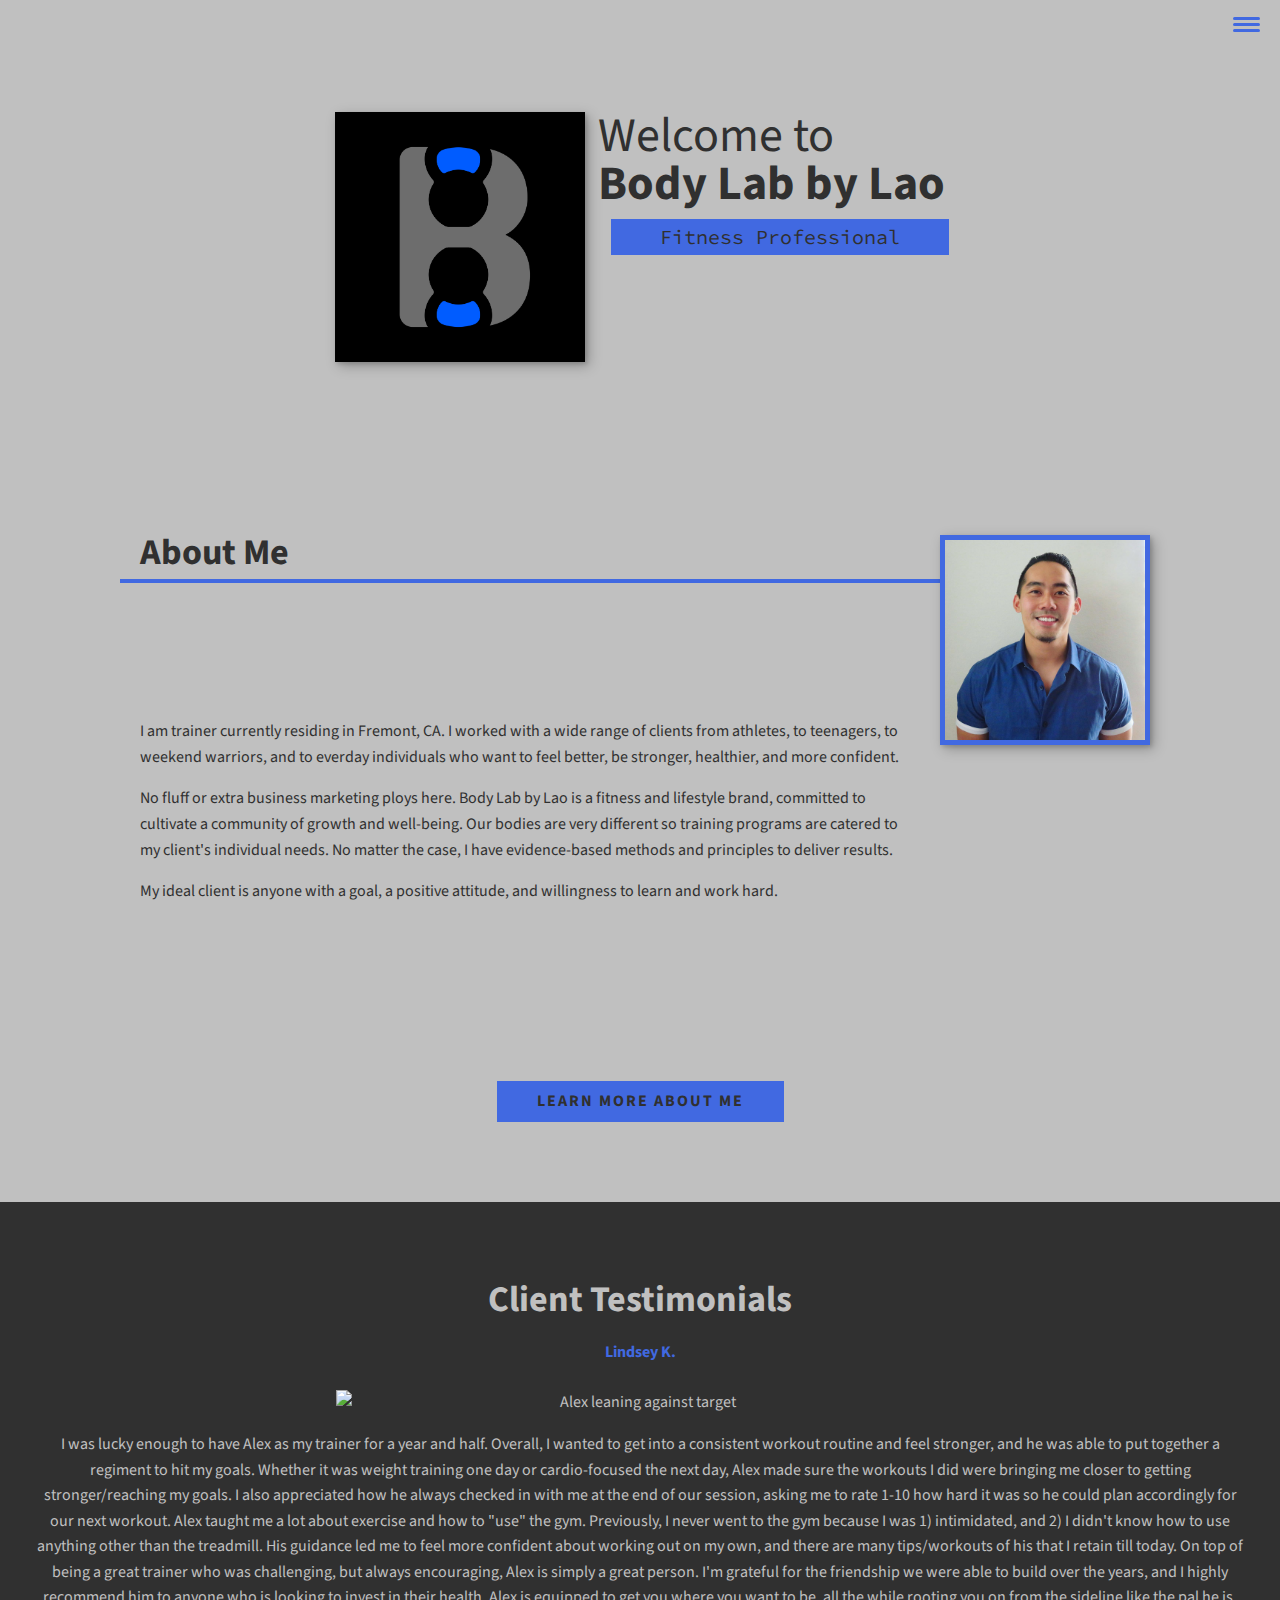
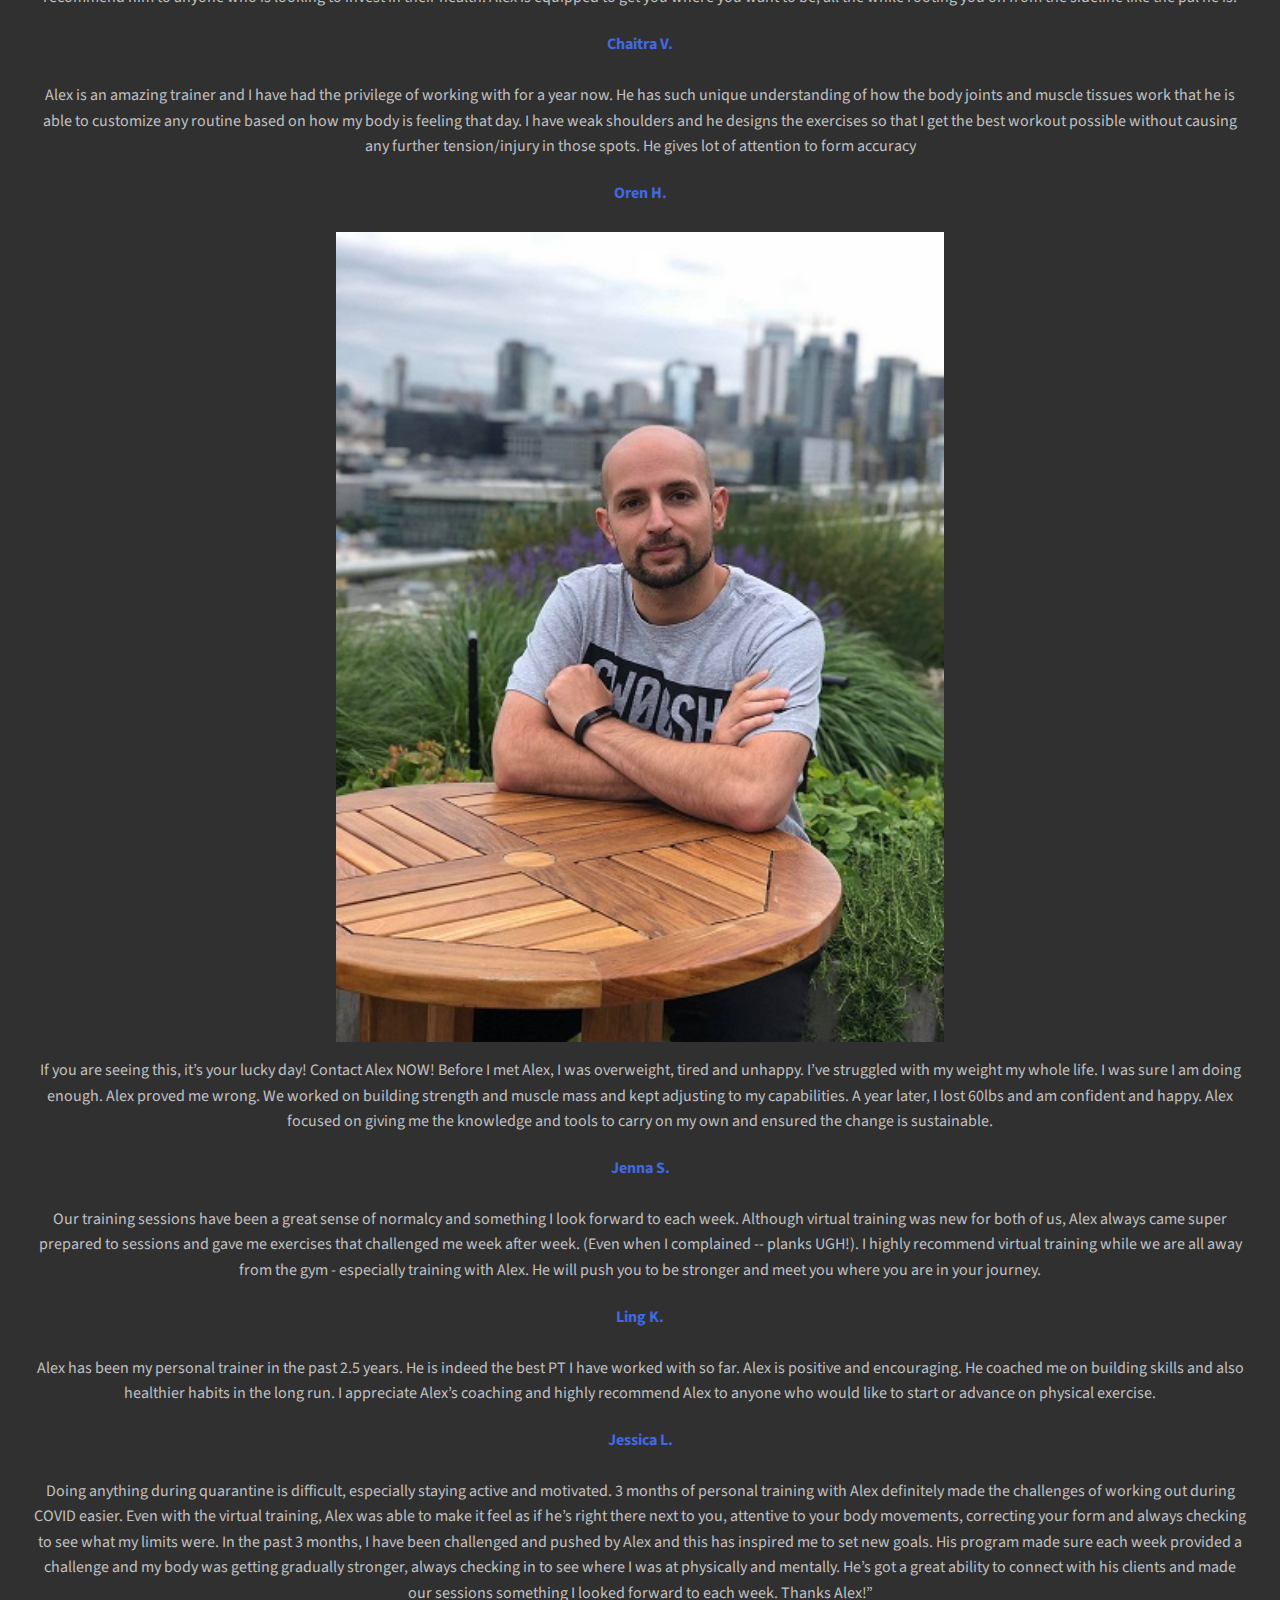
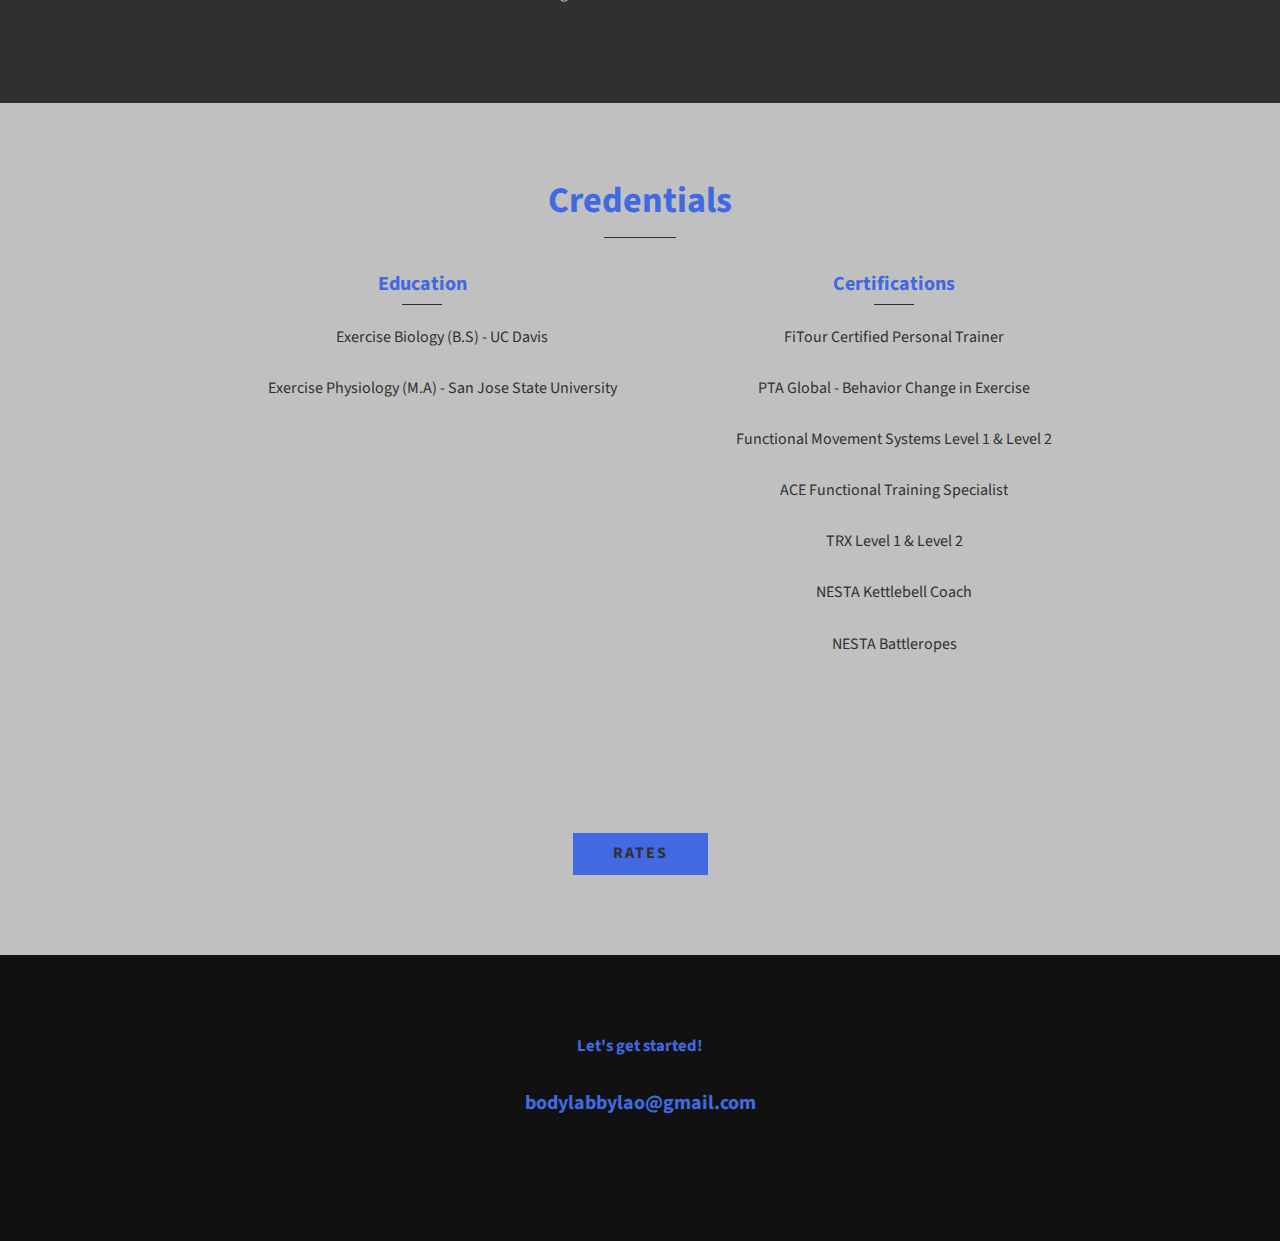
==== index.html @ d2ac5b66 "updated testimonial pictures" ====
<!DOCTYPE html>
<html lang = "en">
    <head>
        <meta charset="UTF-8">
        <meta name = "viewport" content= "width= device-width, initial-scale=1.0">
        <title>Body Lab by Lao</title>
        <link rel ="stylesheet"
        href = "https://cdnjs.cloudflare.com/ajax/libs/normalize/7.0.0/normalize.min.css">
        <link rel ="stylesheet"
        href = "https://cdnjs.cloudflare.com/ajax/libs/font-awesome/5.11.2/css/all.css"
        integrity = "sha256-46qynGAkLSFpVbEBog43gvNhfrOj+BmwXdxFgVK/Kvc=" crossorigin="anonymous"/>

        <link href ="https://fonts.googleapis.com/css?family=Source+Code+Pro:400,900|Source+Sans+Pro:300,000&display=swap" rel="stylesheet">

        <link  rel ="stylesheet" href ="css/style.css">
    </head>
    <body>
        <header>
            <div class="logo">
                <img src ="" alt="">
            </div>
            <button class ="nav-toggle" aria-label="toggle navigation">
                <span class ="hamburger"></span>
            </button>
            <nav class = "nav">
                <ul class = "nav__list">
                        <li class ="nav__item"><a href="#home" class = "nav__link">Home</a></li>
                        <li class ="nav__item"><a href="#services" class = "nav__link">About me</a></li>
                        <li class ="nav__item"><a href="#testimonials" class = "nav__link">Testimonials</a></li>
                        <li class ="nav__item"><a href="#credentials" class = "nav__link">Education and Certifications</a></li>
                        <li class ="nav__item"><a href="#pricing" class = "nav__link">Rates</a></li>
                        <li class ="nav__item"><a href="#bio" class ="nav__link">Background</a></li>

                </ul>
            </nav>
        </header>

        <section class ="intro" id="home">
            <h1 class = "section__title section__title--intro">
                 Welcome to <strong> Body Lab by Lao </strong>
            </h1>
            <p class="section__subtitle section__subtitle--intro">Fitness Professional</p>
            <img src ="img/BABA-logo-color-black-RGB.jpg" alt="Alex's headshot" class ="intro__img">
        </section>


        <section class = "about-me" id="services">
            <h2 class ="section__title section__title--about">About Me</h2>
            <p class="section__subtitle section__subtitle--about"></p>

            <div class="about-me__body">
                <p> I am trainer currently residing in Fremont, CA. I worked with a wide range of clients from athletes, to teenagers, to weekend warriors, and to everday
                    individuals who want to feel better, be stronger, healthier, and more confident.
                    </p>
                <p>
                    No fluff or extra business marketing ploys here. Body Lab by Lao is a fitness and lifestyle brand, committed to cultivate a community of growth and well-being.
                    Our bodies are very different so training programs are catered to my client's individual needs. No matter the case, I have evidence-based methods and principles to deliver results.
                </p>

                <p> My ideal client is anyone with a goal, a positive attitude, and willingness to learn and work hard.
                </p>

            </div>

            <img src ="img/headshot.jpg" alt="Alex leaning against target" class = "about-me__img">
        </section>

        <section class ="my-services" id="bio">
            <a target=”_blank” href= "bio.html" class ="btn">Learn more about me</a>
                    </section>


        <section class = "my-work" id="testimonials">
            <h2 class ="section__title section__title--work">Client Testimonials</h2>


            <h4 class ="section__title section__title--services">Lindsey K.</h4>
            <img src ="img/LK and AL (1).jpg" alt="Alex leaning against target" class = "center">
            <p>I was lucky enough to have Alex as my trainer for a year and half. Overall, I wanted to get into a consistent workout routine and feel stronger, and he was able to put together a regiment to hit my goals.
                Whether it was weight training one day or cardio-focused the next day, Alex made sure the workouts I did were bringing me closer to getting stronger/reaching my goals. I also appreciated how he always checked in with me at the end of our session, asking me to rate 1-10 how hard it was so he could plan accordingly for our next workout.
                Alex taught me a lot about exercise and how to "use" the gym. Previously, I never went to the gym because I was 1) intimidated, and 2) I didn't know how to use anything other than the treadmill. His guidance led me to feel more confident about working out on my own, and there are many tips/workouts of his that I retain till today.
                On top of being a great trainer who was challenging, but always encouraging, Alex is simply a great person. I'm grateful for the friendship we were able to build over the years, and I highly recommend him to anyone who is looking to invest in their health. Alex is equipped to get you where you want to be, all the while rooting you on from the sideline like the pal he is. </p>

            <h4 class ="section__title section__title--services">Chaitra V.</h4>

            <p>Alex is an amazing trainer and I have had the privilege of working with for a year now. He has such unique understanding of how the body joints and muscle tissues work that he is able to customize any routine based on how my body is feeling that day.
             I have weak shoulders and he designs the exercises so that I get the best workout possible without causing any further tension/injury in those spots.
             He gives lot of attention to form accuracy </p>

            <h4 class ="section__title section__title--services">Oren H.</h4>

            <div class="row">
                <div class="column">
                    <img src="img/oren_1.jpg" alt="Snow" class = "center">
                </div>

            <p>If you are seeing this, it’s your lucky day! Contact Alex NOW!
                Before I met Alex, I was overweight, tired and unhappy. I’ve struggled with my weight my whole life.
                I was sure I am doing enough. Alex proved me wrong. We worked on building strength and muscle mass and kept adjusting to my capabilities.
                A year later, I lost 60lbs and am confident and happy. Alex focused on giving me the knowledge and tools to carry on my own and ensured the change is sustainable.</p>

            <h4 class ="section__title section__title--services">Jenna S.</h4>

            <p>Our training sessions have been a great sense of normalcy and something I look forward to each week. Although virtual training was new for both of us, Alex always came super prepared to sessions and gave me exercises that challenged me week after week.  (Even when I complained -- planks UGH!).
            I highly recommend virtual training while we are all away from the gym - especially training with Alex. He will push you to be stronger and meet you where you are in your journey.</p>


            <h4 class ="section__title section__title--services">Ling K.</h4>
            <p>Alex has been my personal trainer in the past 2.5 years. He is indeed the best PT I have worked with so far. Alex is positive and encouraging. He coached me on building skills and also healthier habits in the long run.
                I appreciate Alex’s coaching and highly recommend Alex to anyone who would like to start or advance on physical exercise.</p>


            <h4 class ="section__title section__title--services">Jessica L.</h4>
            <p>Doing anything during quarantine is difficult, especially staying active and motivated.
                3 months of personal training with Alex definitely made the challenges of working out during COVID easier.
                Even with the virtual training, Alex was able to make it feel as if he’s right there next to you, attentive to your body movements, correcting your form and always checking to see what my limits were.  In the past 3 months, I have been challenged and pushed by Alex and this has inspired me to set new goals.
                His program made sure each week provided a challenge and my body was getting gradually stronger, always checking in to see where I was at physically and mentally.
                He’s got a great ability to connect with his clients and made our sessions something I looked forward to each week.  Thanks Alex!”</p>

            </div>
        </section>

        <section class ="my-services" id="credentials">
            <h2 class ="section__title section__title--services">Credentials</h2>
            <div class ="services">
                <div class ="service">
                    <h3 class ="section__title section__title--services">Education</h3>

                    <ul>
                        <p>Exercise Biology (B.S) - UC Davis
                        <br></br>
                        Exercise Physiology (M.A) - San Jose State University
                    </p>
                    </ul>
                </div>

                <div class ="service">
                    <h3 class ="section__title section__title--services">Certifications</h3>
                    <p>FiTour Certified Personal Trainer
                        <br></br>
                       PTA Global - Behavior Change in Exercise
                       <br></br>
                       Functional Movement Systems Level 1 & Level 2
                       <br></br>
                       ACE Functional Training Specialist
                       <br></br>
                       TRX Level 1 & Level 2
                       <br></br>
                       NESTA Kettlebell Coach
                       <br></br>
                       NESTA Battleropes
                    </p>
                </div>


            </div>

        </section>

            <section class ="my-services" id="pricing">
                <a target=”_blank” href="pricing.html" class ="btn">Rates</a>
                        </section>



        <footer class ="footer">
            <h5>Let's get started!</h5>
            <a href ="mailto:bodylabbylao" class ="footer__link">bodylabbylao@gmail.com</a>
            <ul class="social-list">
                <li class = "social-list__item"><a class="social-list__link" href ="https://www.linkedin.com/in/alex-lao-17882182/">
                    <i class="fab fa-linkedin"></i>
                </a>
            </li>

                <li class = "social-list__item"><a class="social-list__link" href = "https://www.instagram.com/bodylab_by_lao/">
                    <i class="fab fa-instagram"></i>
                </a>
            </li>
        </ul>

    </footer>

    <script src = "js/index.js"></script>

    </body>
</html>
---- css/style.css ----
★,
★::before,
★::after {
    box-sizing: border-box;
}

:root {
    --ff-primary: 'Source Sans Pro', sans-serif;
    --ff-secondary: 'Source Code Pro', monospace;

    --fw-reg: 400;
    --fw-bold: 700;

    --clr-light: #C0C0C0;
    --clr-dark: #303030;
    --clr-accent: #4169e1;

    --fs-h1: 3rem;
    --fs-h2:2.25rem;
    --fs-h3:1.25rem;
    --fs-body: 1rem;

    --bs: 0.25em 0.25em 0.75em rgba(0,0,0,0.25),
            0.125em 0.125em 0.25em rgba(0,0,0,0.15);
}

.center {
  display: block;
  margin-left: auto;
  margin-right: auto;
  width: 50%;
}

table, th, td {
  border: 1px solid black;
}
table.center {
  margin-left: auto;
  margin-right: auto;
}
@media (min-width: 800px) {
    : root {
        --fs-h1: 4.5rem;
        --fs-h2: 3.75rem;
        --fs-h3: 1.5rem;
        --fs-body: 1.125rem;
    }
}


html {
    scroll-behavior: smooth;
}


body {
    background: var(--clr-light);
    color: var(--clr-dark);
    margin: 0;
    font-family: var(--ff-primary);
    font-size: var(--fs-body);
    line-height: 1.6;
}

section {
    padding: 5em 2em;
}

strong {font-weight: var(--fw-bold)}

:focus{
    outline: 3px solid var(--clr-accent);
    outline-offset: 3px;
}
.btn{
    display: inline-block;
    padding: .5em 2.5em;
    background: var(--clr-accent);
    color: var(--clr-dark);
    text-decoration: none;
    cursor: pointer;
    font-size; .8rem;
    text-transform: uppercase;
    letter-spacing: 2px;
    font-weight: var(--fw-bold);
    transition: transform 200ms ease-in-out;

}


.btn:hover {
    transform: scale(1.1);
}
img {
    display: block;
    max-width: 100%;
}


h1,
h2,
h3 {
    line-height:  1;
    margin: 0;

}

h1 { font-size: var(--fs-h1)}
h2 { font-size: var(--fs-h2)}
h3 { font-size: var(--fs-h3)}


.section__title {
    margin-bottom:  .23em;

}

.section__title--intro {

    font-weight: var(--fw-reg);
    text-align: left;
    margin-left: -0.05em;

}


.section__title--intro strong {
    display: block;

}

.section__subtitle {
    margin: 0;
    font-size: var(--fs-h3);

}

.section__subtitle--intro,
.section__subtitle--about {

    background: var(--clr-accent);
    padding: .1em 2em;
    font-family: var(--ff-secondary);
    margin-bottom: 6em;
    margin-right: -1em;
}

header {
    display: flex;
    justify-content: space-between;
    padding: 1em;
}

.logo {
    max-width: 100px;

}


.nav {
    position: fixed;
    background: var(--clr-dark);
    color: var(--clr-light);
    top: 0;
    bottom: 0;
    left: 0;
    right: 0;
    z-index: 100;

    transform: translate(100%);
    transition: transform 250ms cubic-bezier(.5,0,.5,1);
}

.nav__list {
    list-style: none;
    display: flex;
    height: 100%;
    flex-direction: column;
    justify-content: space-evenly;
    align-items: center;
    margin: 0;
    padding: 0;


}

.nav__link {
    color:inherit;
    font-weight: var(--f-bold);
    font-size: var(--fs-h2);
    text-decoration: none;
}

.nav__link:hover {
    color: var(--clr-accent);
}

.nav-toggle {
    padding: .5em;
    background: transparent;
    border: 0;
    cursor: pointer;
    position: absolute;
    right: 1em;
    z-index: 1000;
}

.nav-open .nav {
    transform: translateX(0);

}

.nav-open .nav-toggle{
    position: fixed;
}

.nav-open .hamburger {
    transform: rotate(.625turn)
}

.nav-open .hamburger::before {
    transform: rotate(90deg) translateX(-6px)
}
.nav-open .hamburger::after {
    opacity: 0;
}

.hamburger {
    display: block;
    position: relative;
}

.hamburger,
.hamburger::before,
.hamburger::after {
    background: var(--clr-accent);
    width: 2em;
    height: 3px;
    border-radius: 1em;
    transition: transform 250ms ease-in-out;
}


.hamburger::before,
.hamburger::after {
    content:"";
    position: absolute;
    left: 0;
    right: 0;
}

.hamburger::before {top: 6px; }
.hamburger::after {bottom: 6px;}


.intro {
    position: relative;
}

.intro__img {
    box-shadow: var(--bs);
}

.section__subtitle--intro{
    display: inline-block;
}

@media (min-width: 600px) {
    .intro {
        display: grid;
        width: min-content;
        margin: 0 auto;
        grid-column-gap: 1em;
        grid-template-areas:
            "img title"
            "img subtitle";
        grid-template-columns: min-content max-content;
    }

    .intro__img {
        grid-area: img;
        min-width: 250px;
        position: relative;
        z-index: 2;

    }
    .section__subtitle--intro {
        align-self: start;
        grid-column:  -0.5;
        grid-row: 2;
        text-align: center;
        position: relative;
        left: 0.5em;
        width: calc(75%);


    }
}

.my-services {
    background-color: var(--clr-light);
    background-image:url(../img/services.jpg);
    background-size: cover;
    background-blend-mode: overlay;
    color: var(--clr-dark);
    text-align: center;
}

.section__title--services {
    color: var(--clr-accent);
    position: relative;
    margin-bottom: 1em;
}

.section__title--services::after {
    content:'';
    display: block;
    width: 2em;
    height: 1px;
    margin: .5em auto 1em;
    background: var(--clr-dark);
    opacity: 1;
}

.section__subtitle--work{
    color: var(--clr-accent);
    font-weight: var(--fw-bold);
    margin-bottom: 2em;

}

.services{
    margin-top: 1em;
}

.service {
    max-width: 500px;
    margin: 0 auto;
}

@media (min-width: 800px){
    .services{
        display: flex;
        max-width: 1000px;
        margin:0 auto;
    }
    .service + .service {
        margin-left: 2em;

    }
}

.about-me{
    max-width: 1000px;
    margin: 0 auto;
}

.about-me__img{
    box-shadow: var(--bs);
    border: 5px solid #4169e1;
}

@media (min-width: 600px){
    .about-me {
        display: grid;
        grid-template-columns: 1fr 200px;
        grid-template-areas:
            "title img"
            "subtitle img"
            "text img";
        grid-column-gap: 2em;
    }

    .section__title--about{
        grid-area: title;
    }

    .section__subtitle--about{
        grid-column: 1 / -1;
        grid-row: 2;
        position: relative;
        left: -1em;
        width: : calc(100% + 2em);
        padding-left: 2em;
        padding-right: calc(200px + 4em);
    }
    .about-me__img{
        grid-area: img;
        position: relative;
        z-index: 2;
    }
}


.my-work{
    background-color: var(--clr-dark);
    color: var(--clr-light);
    text-align: center;
}




.portfolio {
    display: grid;
    grid-template-columns: repeat(auto-fit, minmax(300px, 1fr));

}

.portfolio__item {
    background: var(--clr-accent);
    overflow: hidden;

}

.portfolio__img {
    transition:
        transform 750ms cubic-bezier(.5, 0, .5,1),
        opacity 250ms linear;

}

.portfolio__item:focus {
    position: relative;
    z-index: 2;
}

.portfolio__img:hover,
.portfolio__item:focus .portfolio__img {
    transform: scale(1.2);
    opacity: 0.5;
}


.footer {
    background: #111;
    color: var(--clr-accent);
    text-align: center;
    padding: 2.5em 0;
    font-size: var(--fs-h3);

}

.footer a {
    color: inherit;
    text-decoration: none;
    }

.footer__link {
    font-weight: var(--fw-bold);
}
.footer__link:hover,
.social-list__link:hover {
    opacity:.7;
}


.footer__link:hover{
    text-decoration:  underline;
}

.social-list {
    list-style: none;
    display: flex;
    justify-content: center;
    margin: 2em 0 0;
    padding: 0;
}

.social-list__item {
    margin: 0 .5em;

}

.social-list__link{
    padding: 0.5em;
}
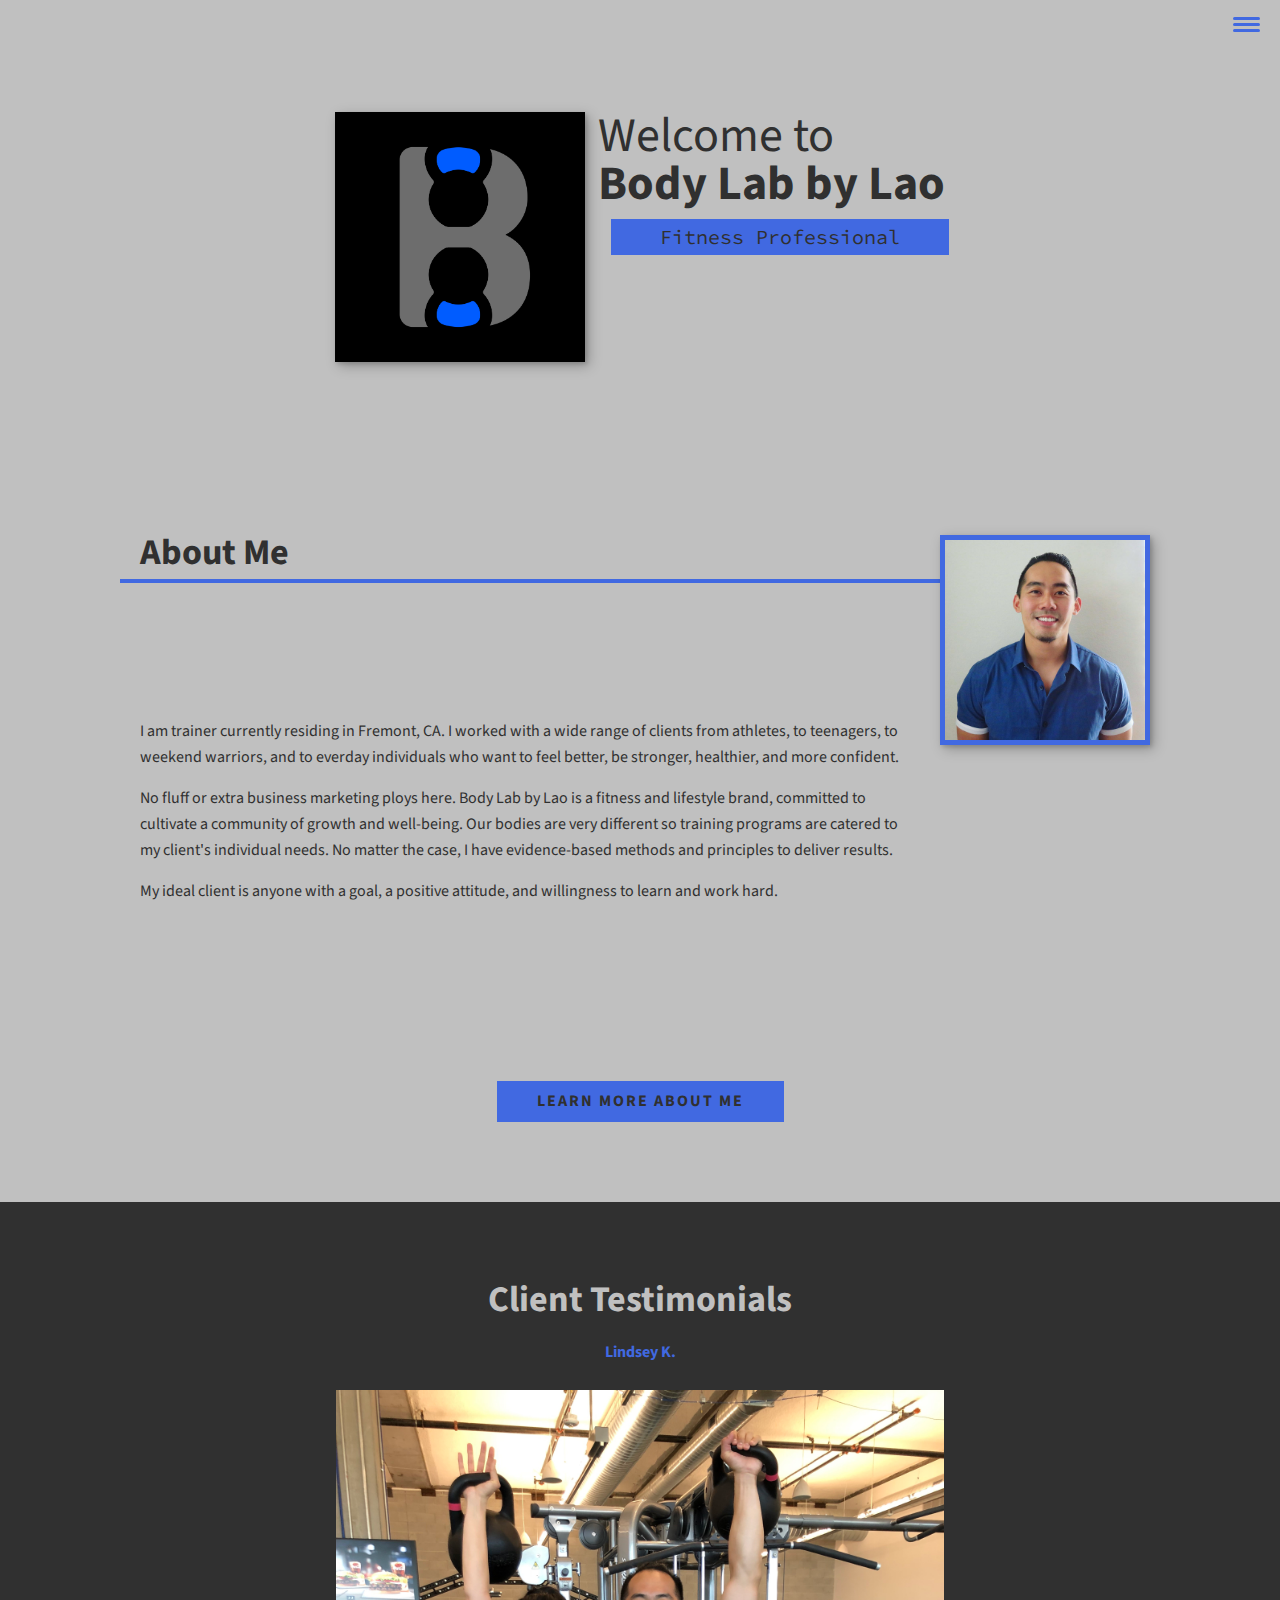
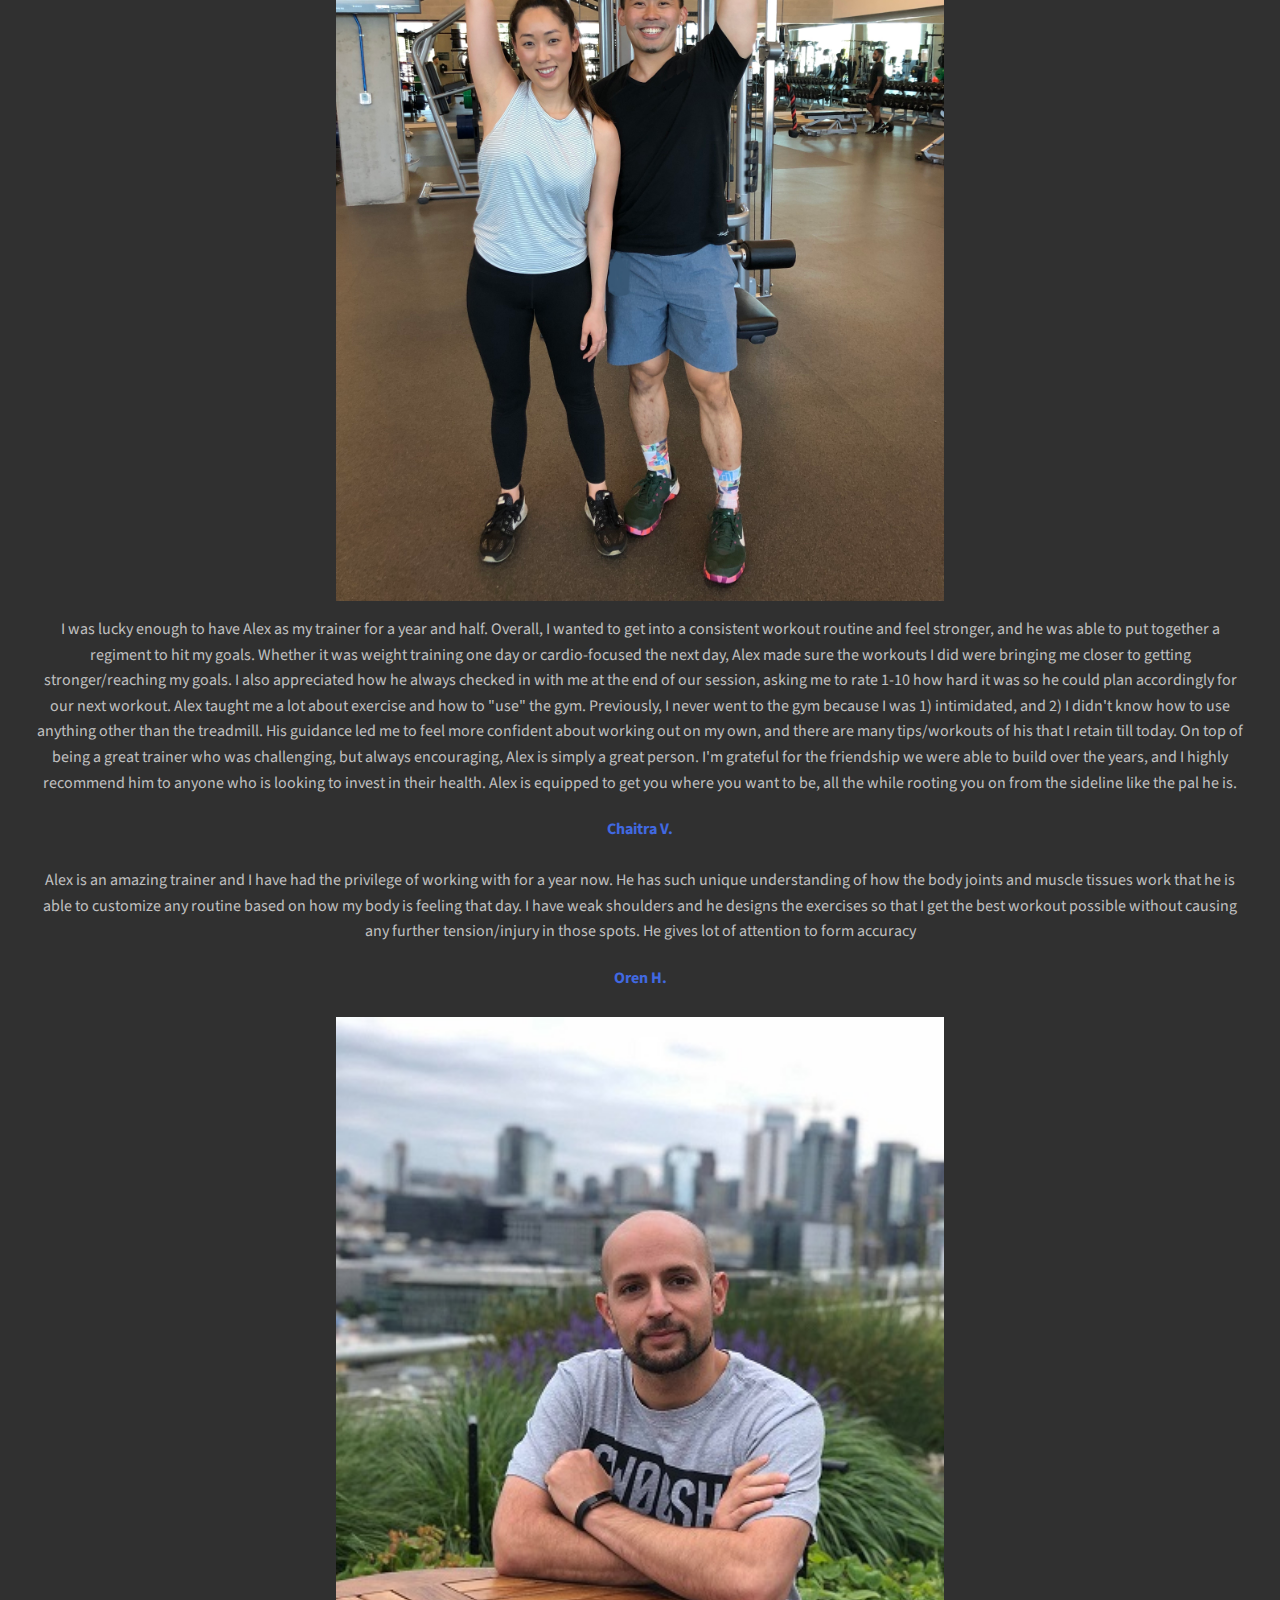
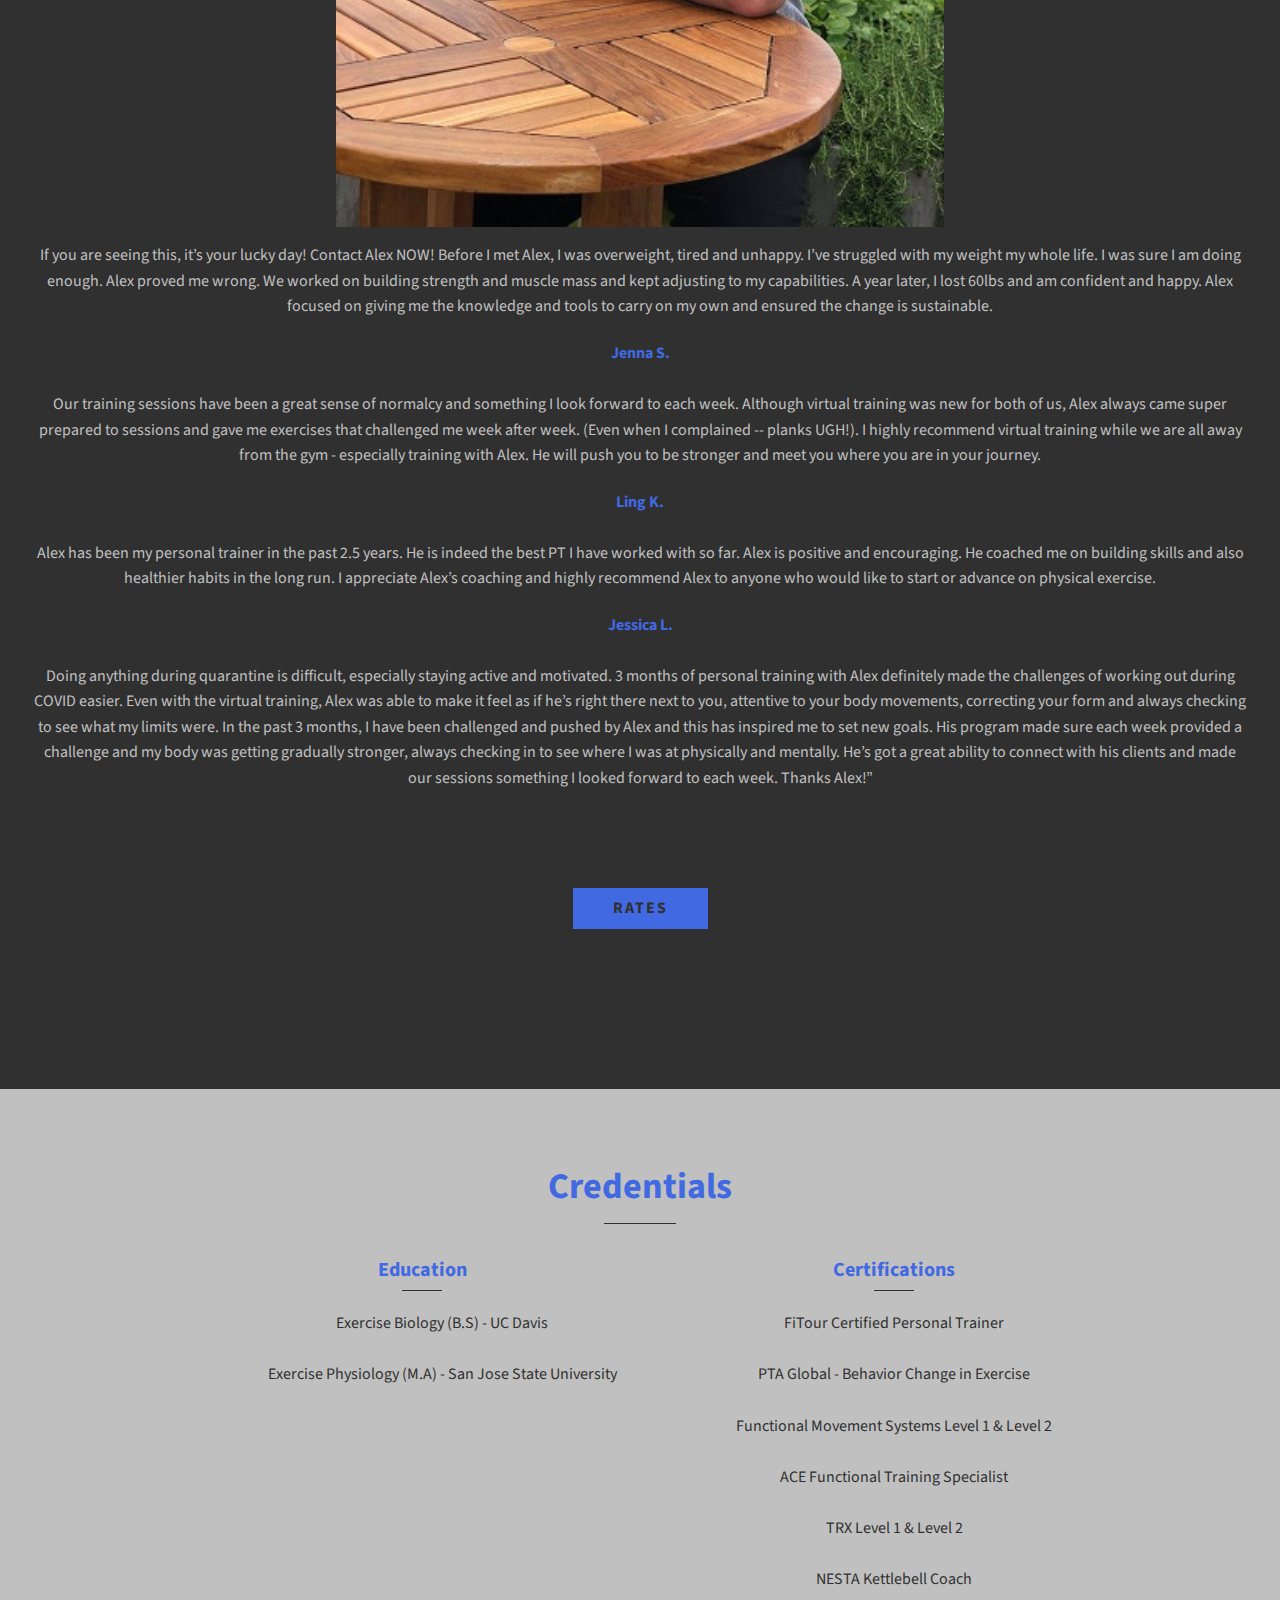
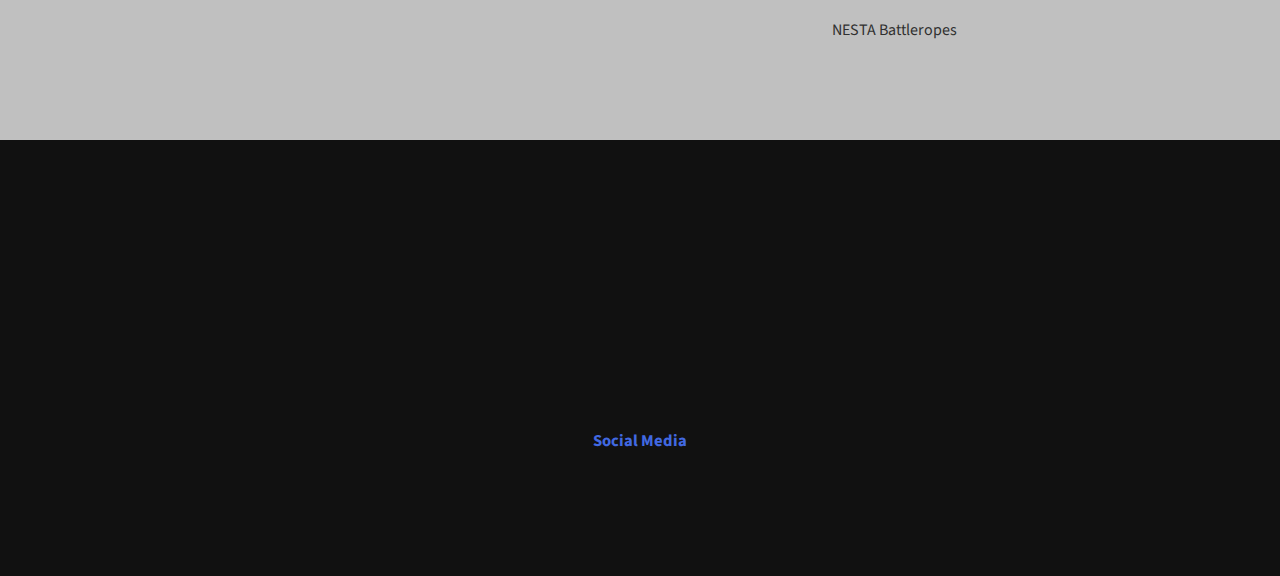
==== commit 34b75e5b: "Added services page and contact form" ====
--- a/index.html
+++ b/index.html
@@ -118,7 +118,12 @@
                 He’s got a great ability to connect with his clients and made our sessions something I looked forward to each week.  Thanks Alex!”</p>
 
             </div>
+
+            <section class ="my-work" id="pricing">
+                <a target=”_blank” href= "pricing.html" class ="btn">Rates</a>
+                        </section>
         </section>
+
 
         <section class ="my-services" id="credentials">
             <h2 class ="section__title section__title--services">Credentials</h2>
@@ -157,15 +162,13 @@
 
         </section>
 
-            <section class ="my-services" id="pricing">
-                <a target=”_blank” href="pricing.html" class ="btn">Rates</a>
-                        </section>
+
+        <footer class ="footer">
 
 
+            <iframe src="https://www.vcita.com/widgets/sidebar/qru1228jhm5umwwp?frontage_iframe=true&ver=2" width="100%" height="200"  scrolling="no"  frameborder="0" style="max-width:525px; "></iframe>
 
-        <footer class ="footer">
-            <h5>Let's get started!</h5>
-            <a href ="mailto:bodylabbylao" class ="footer__link">bodylabbylao@gmail.com</a>
+                <h5>Social Media</h5>
             <ul class="social-list">
                 <li class = "social-list__item"><a class="social-list__link" href ="https://www.linkedin.com/in/alex-lao-17882182/">
                     <i class="fab fa-linkedin"></i>
--- a/css/style.css
+++ b/css/style.css
@@ -403,13 +403,15 @@
 
 .portfolio {
     display: grid;
-    grid-template-columns: repeat(auto-fit, minmax(300px, 1fr));
+    grid-template-columns: repeat(auto-fit, minmax(200px, 1fr));
+
 
 }
 
 .portfolio__item {
-    background: var(--clr-accent);
+    background: var(--clr-light);
     overflow: hidden;
+
 
 }
 
@@ -431,6 +433,13 @@
     opacity: 0.5;
 }
 
+/* 
+.wrapper {
+  display: grid;
+  grid-template-columns: repeat(3, 1fr);
+  grid-gap: 10px;
+  grid-auto-rows: 200px;
+} */
 
 .footer {
     background: #111;
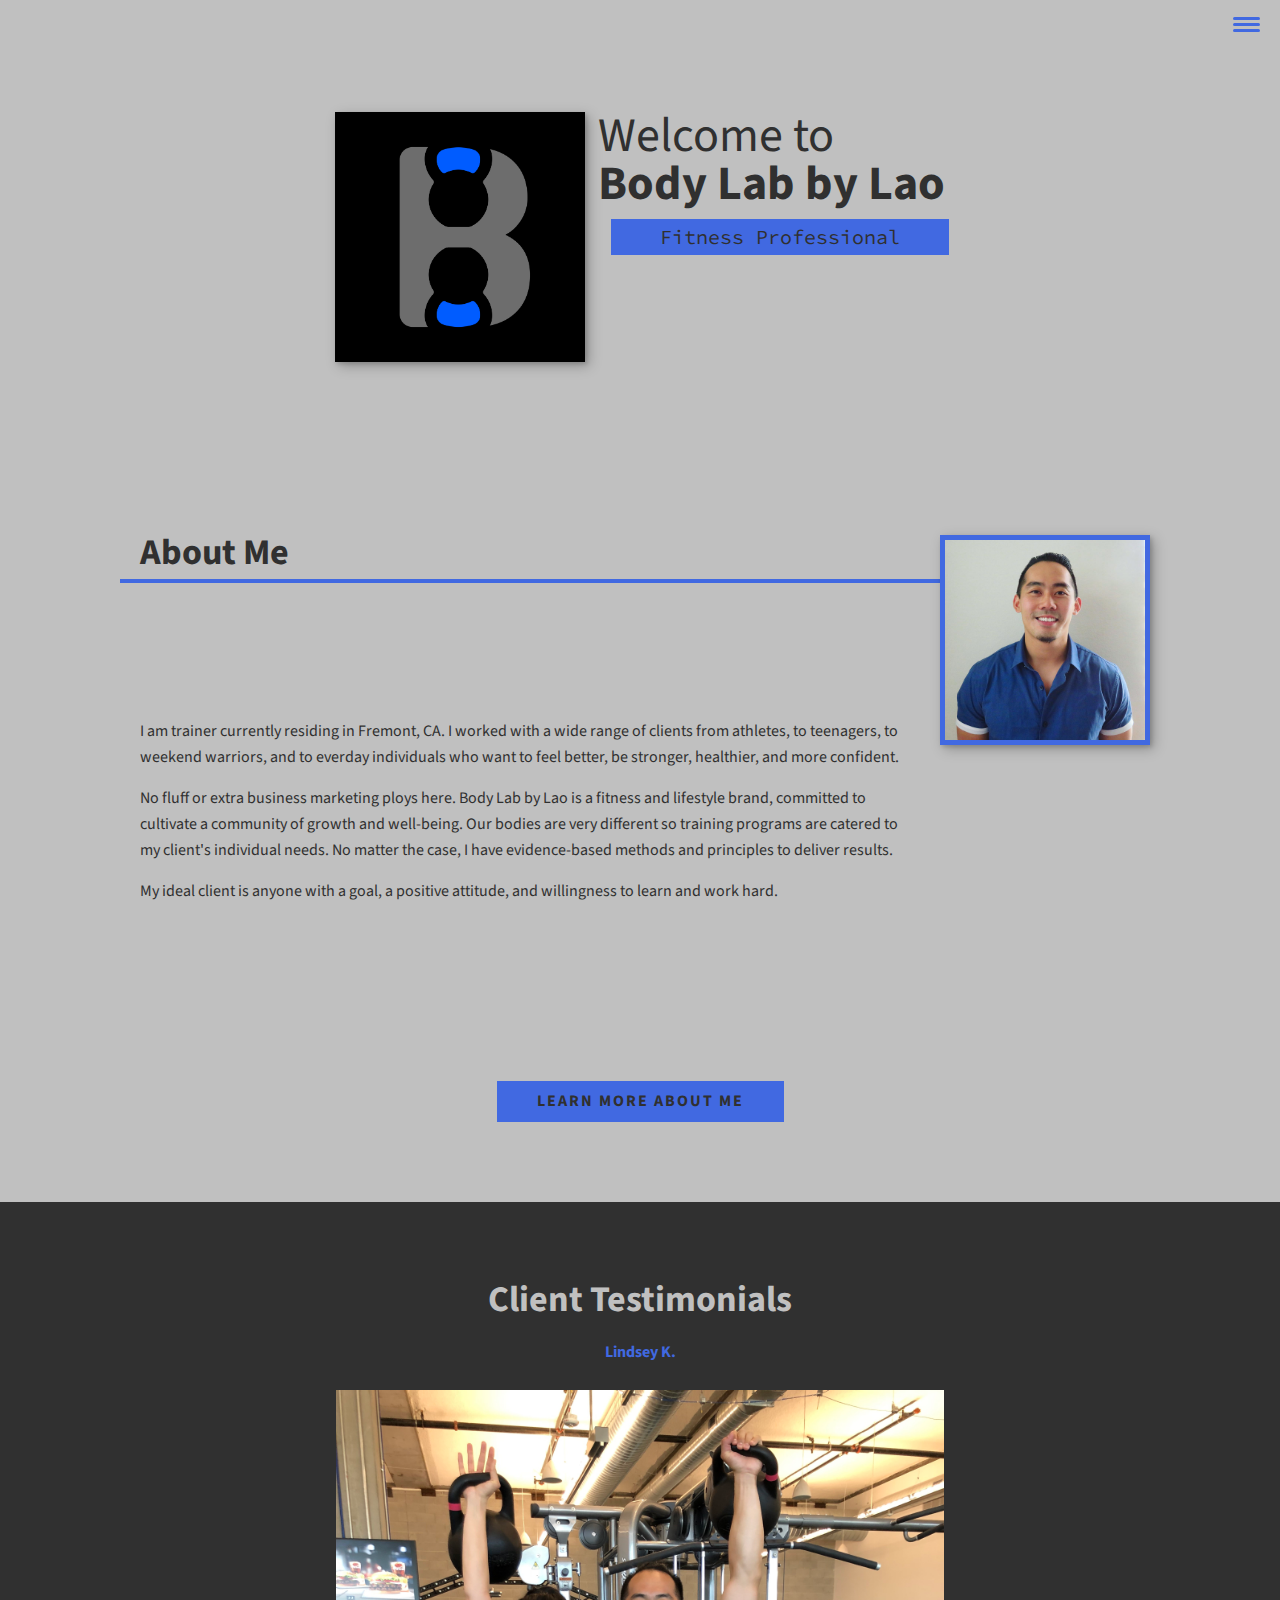
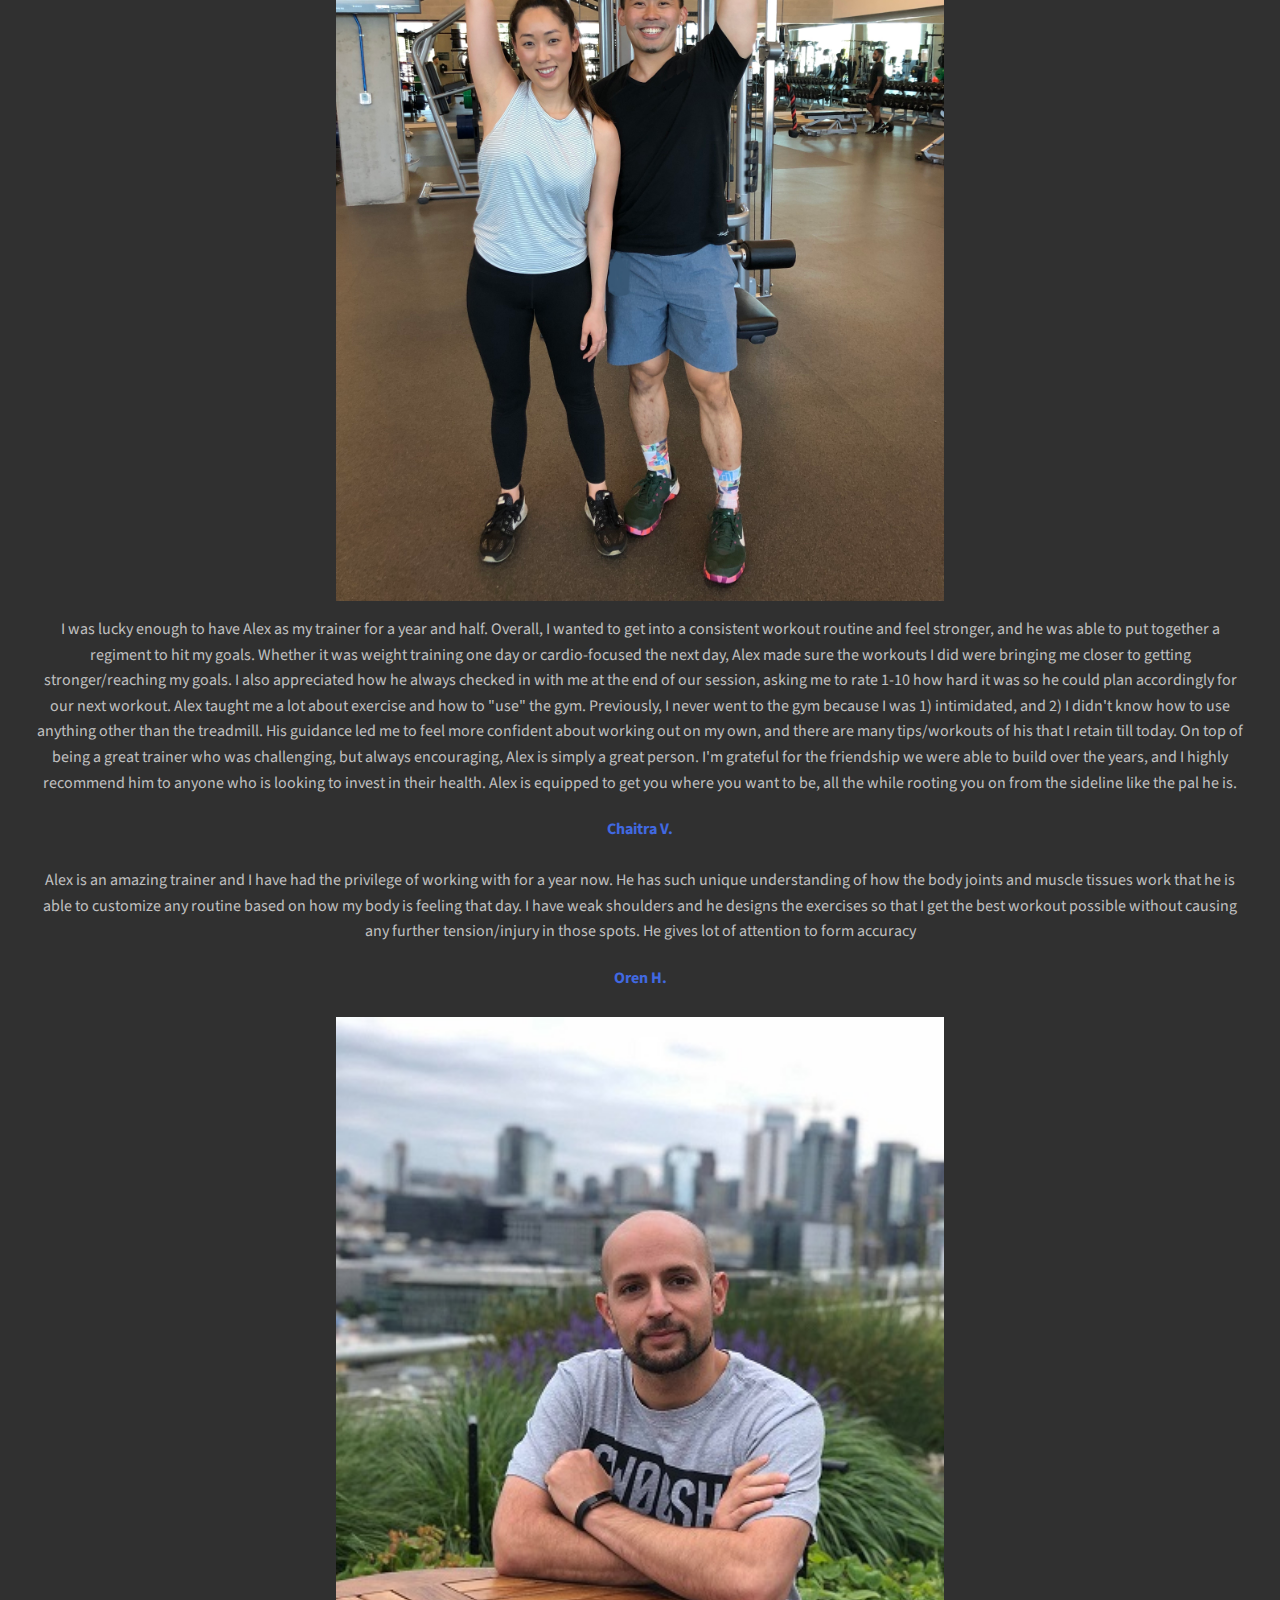
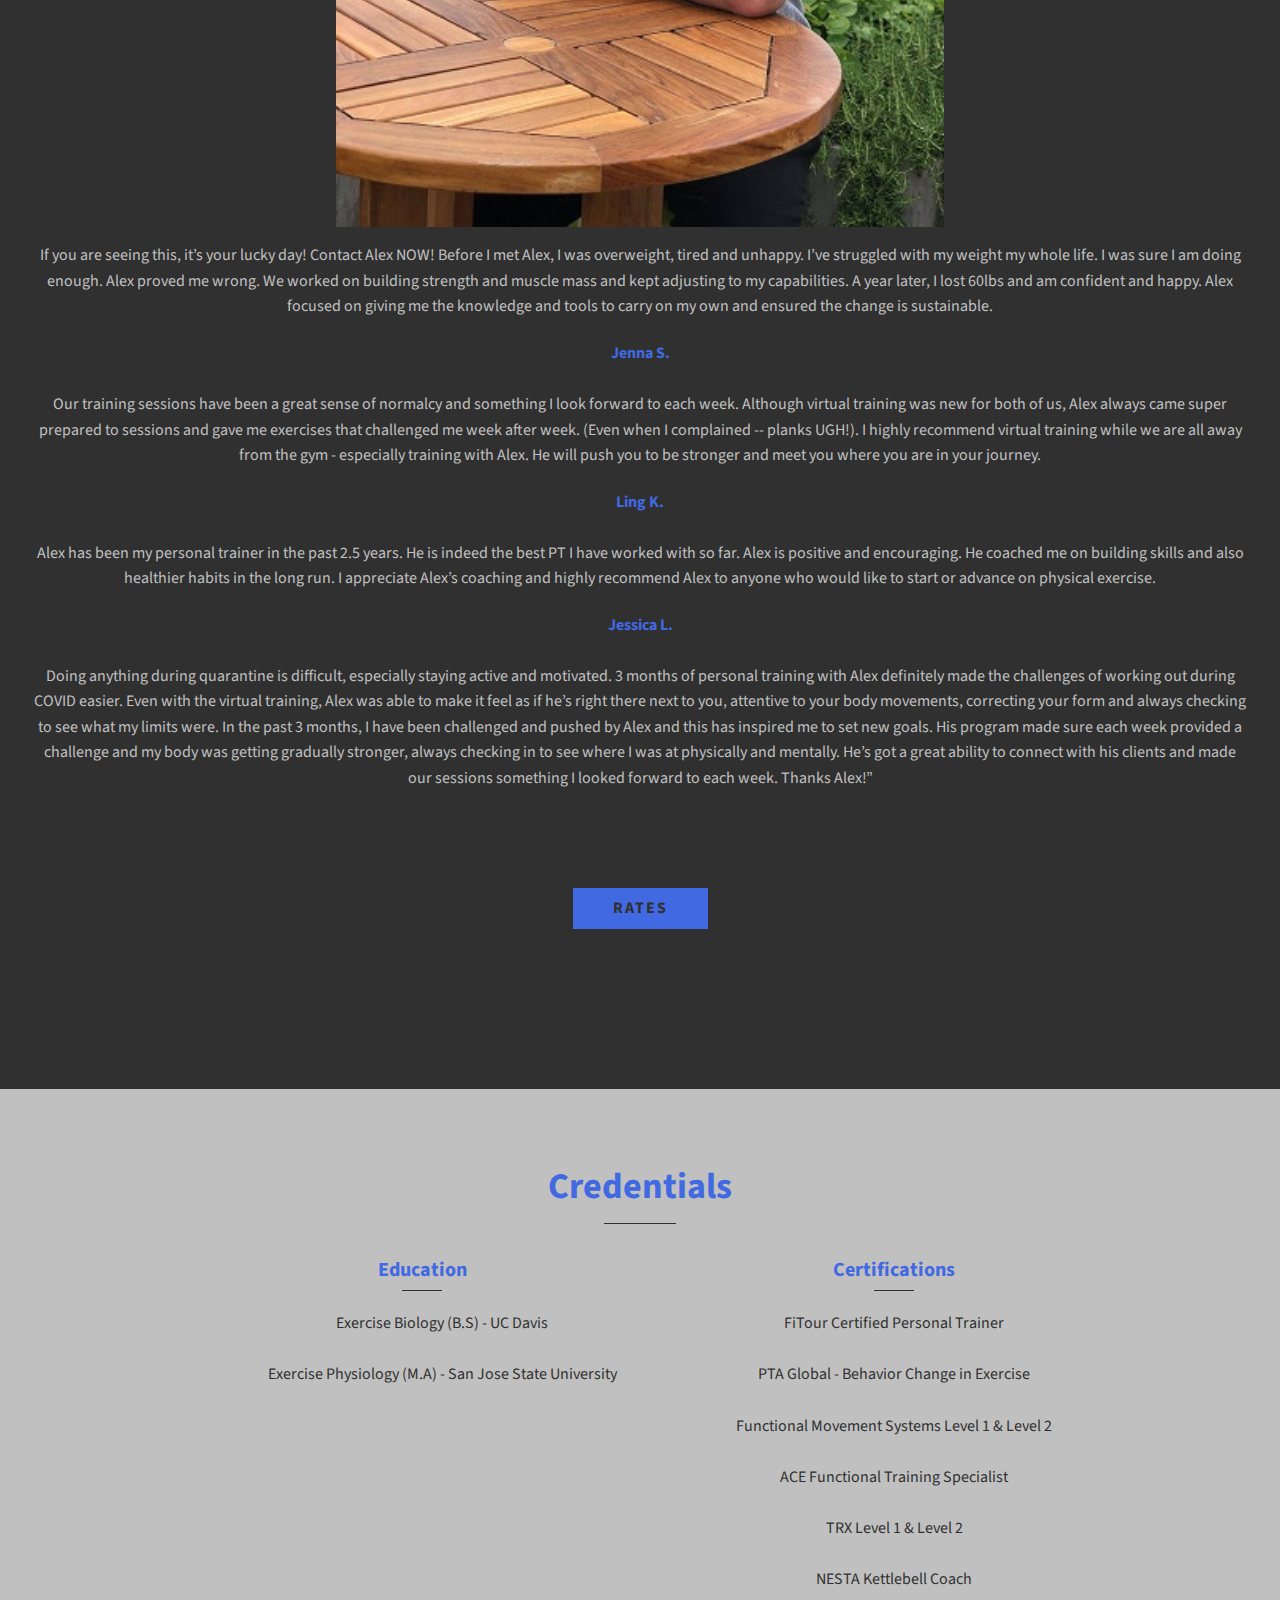
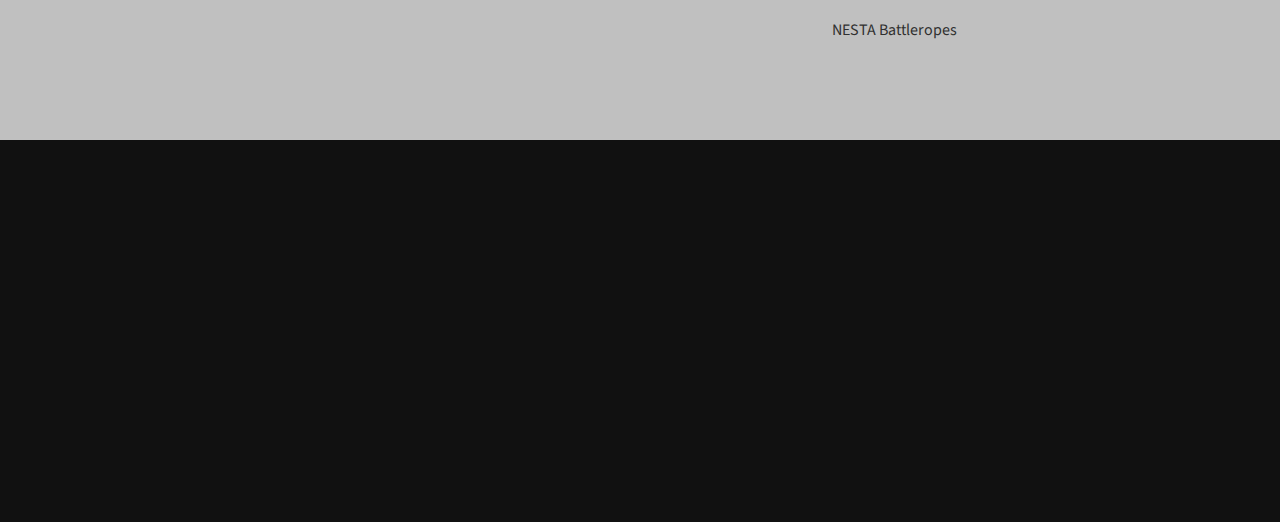
==== commit 8c888152: "Added contact form on bio and deleted social media string on footer" ====
--- a/index.html
+++ b/index.html
@@ -168,7 +168,7 @@
 
             <iframe src="https://www.vcita.com/widgets/sidebar/qru1228jhm5umwwp?frontage_iframe=true&ver=2" width="100%" height="200"  scrolling="no"  frameborder="0" style="max-width:525px; "></iframe>
 
-                <h5>Social Media</h5>
+        
             <ul class="social-list">
                 <li class = "social-list__item"><a class="social-list__link" href ="https://www.linkedin.com/in/alex-lao-17882182/">
                     <i class="fab fa-linkedin"></i>
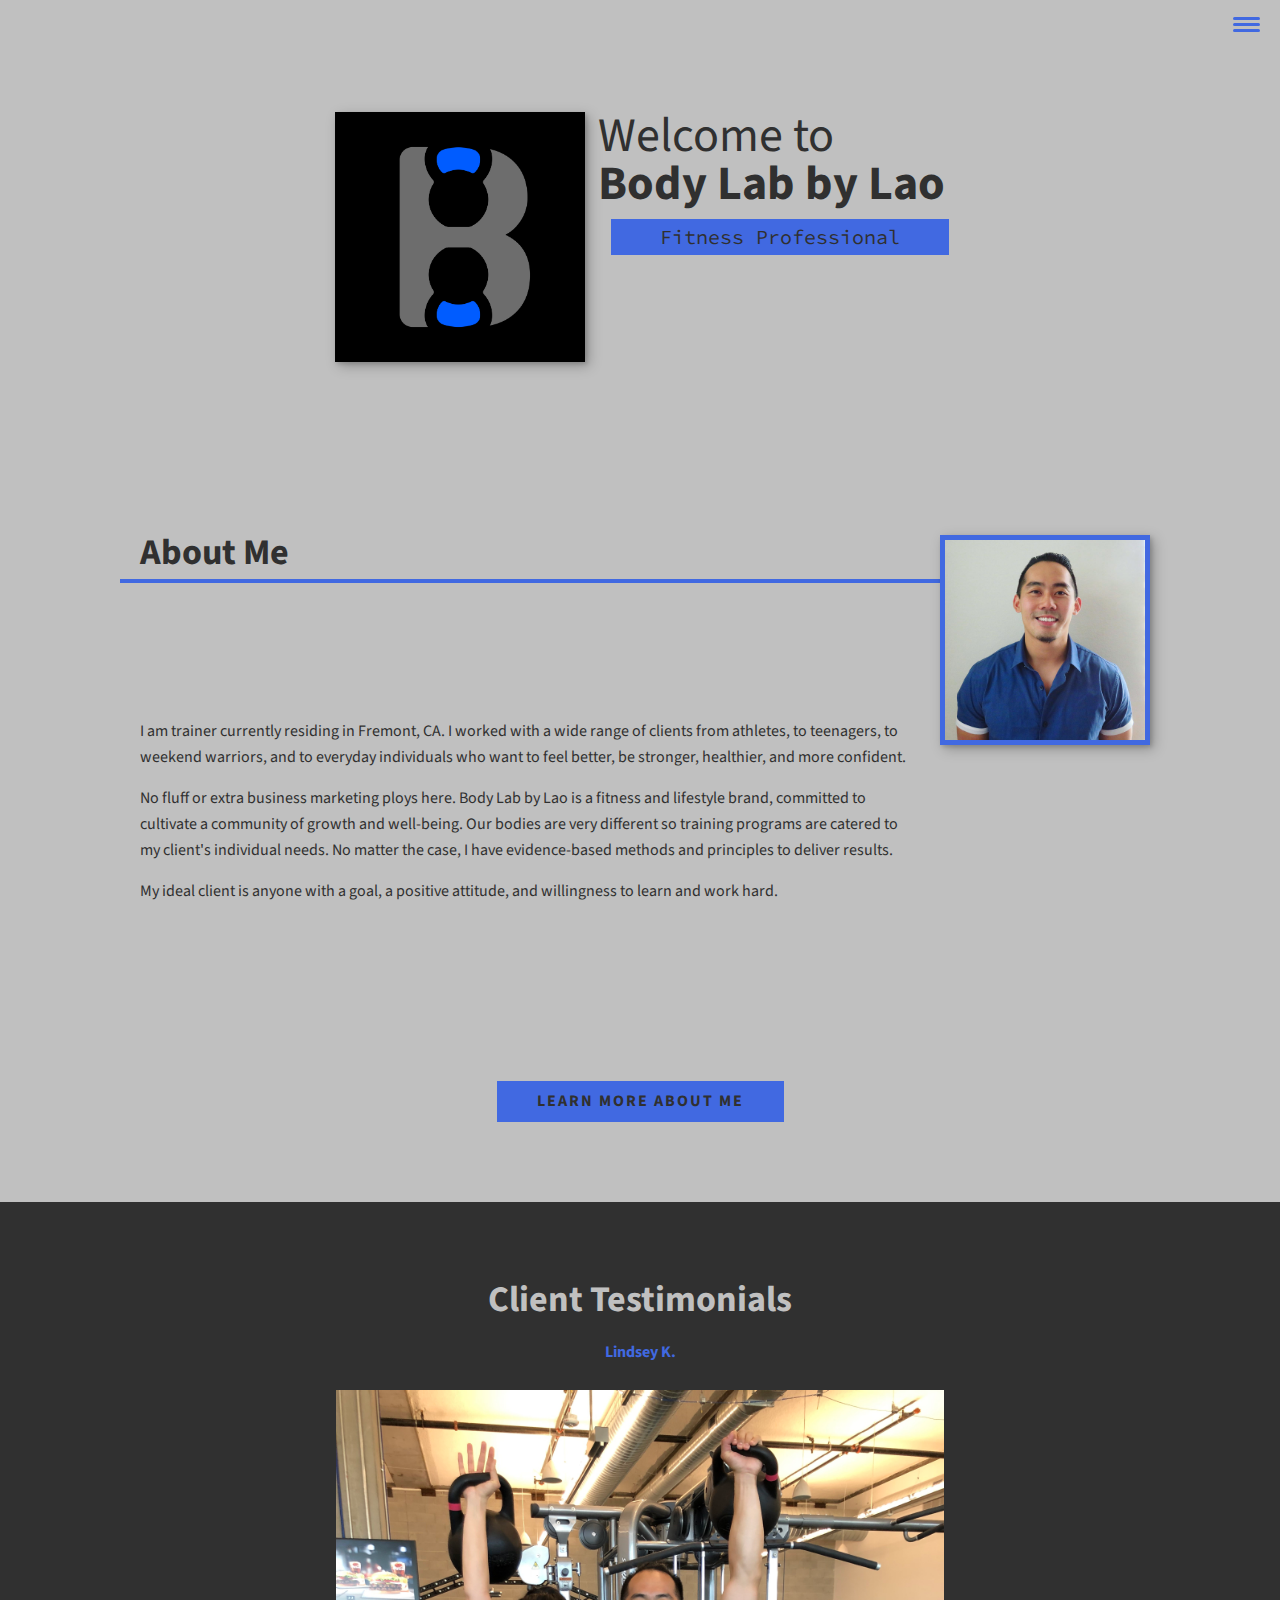
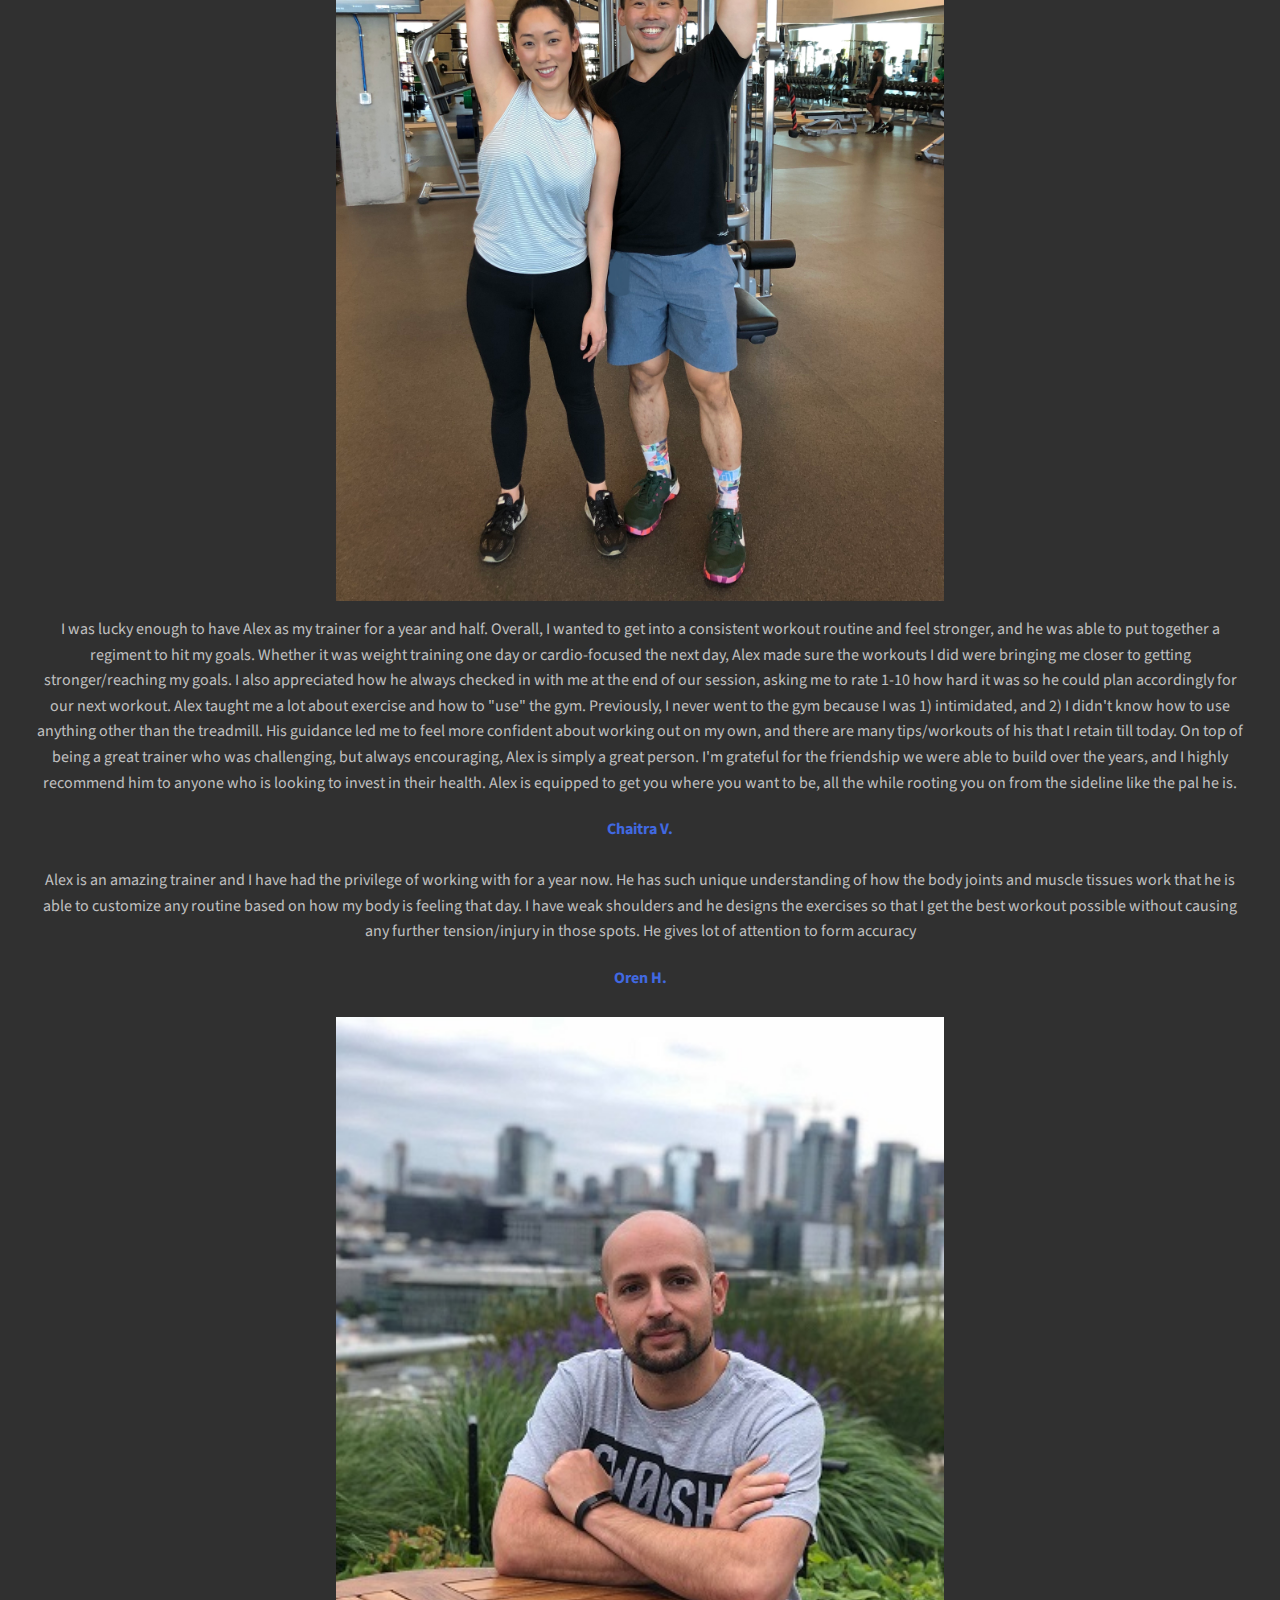
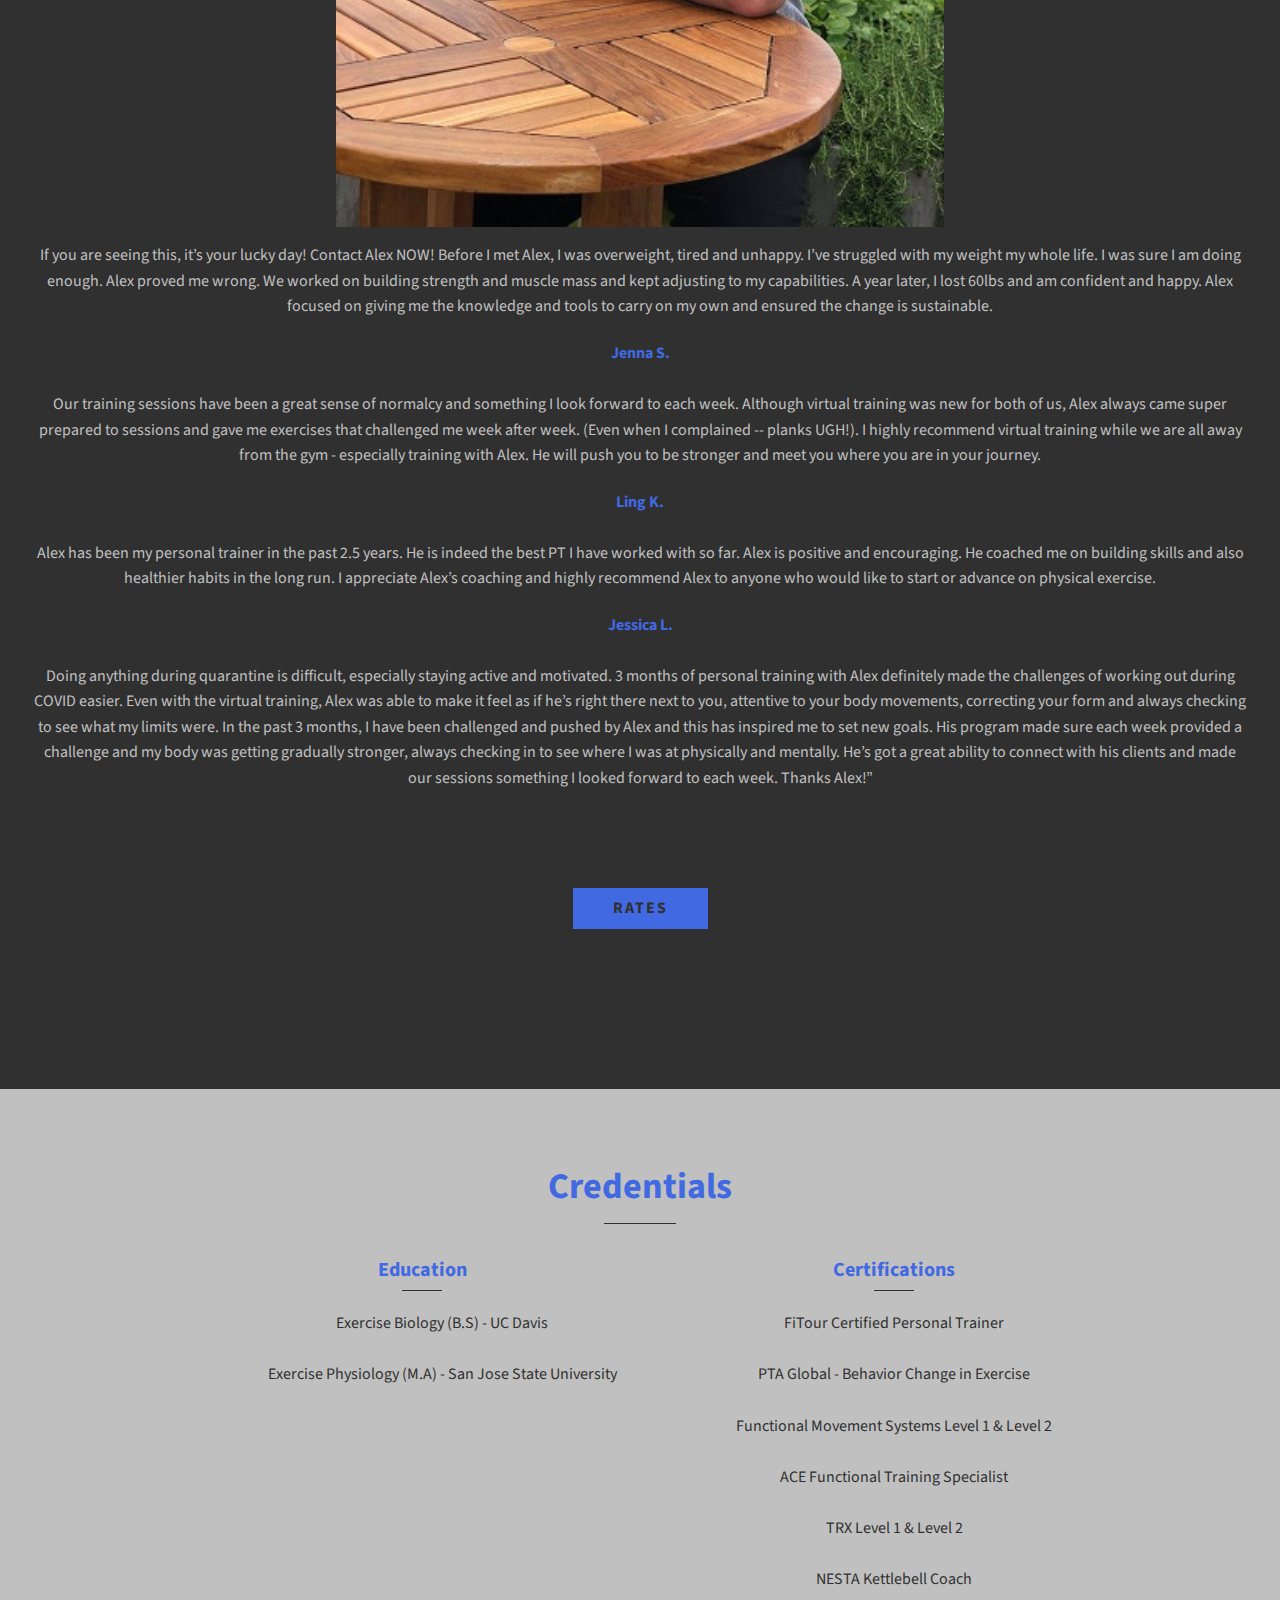
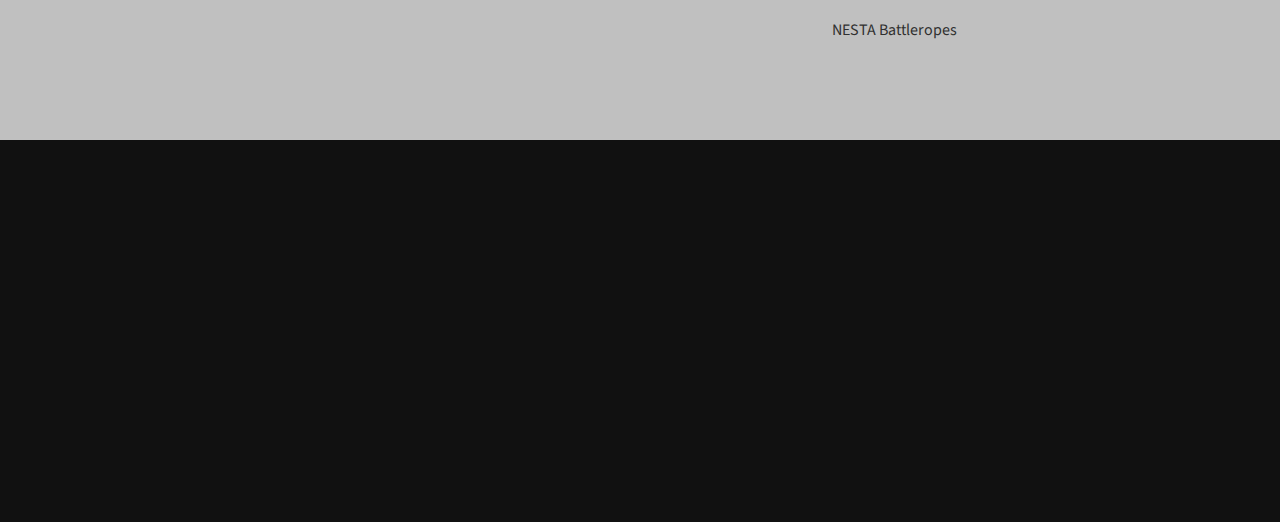
==== commit e5f9829d: "typo in about me" ====
--- a/index.html
+++ b/index.html
@@ -49,7 +49,7 @@
             <p class="section__subtitle section__subtitle--about"></p>
 
             <div class="about-me__body">
-                <p> I am trainer currently residing in Fremont, CA. I worked with a wide range of clients from athletes, to teenagers, to weekend warriors, and to everday
+                <p> I am trainer currently residing in Fremont, CA. I worked with a wide range of clients from athletes, to teenagers, to weekend warriors, and to everyday
                     individuals who want to feel better, be stronger, healthier, and more confident.
                     </p>
                 <p>
@@ -168,7 +168,7 @@
 
             <iframe src="https://www.vcita.com/widgets/sidebar/qru1228jhm5umwwp?frontage_iframe=true&ver=2" width="100%" height="200"  scrolling="no"  frameborder="0" style="max-width:525px; "></iframe>
 
-        
+
             <ul class="social-list">
                 <li class = "social-list__item"><a class="social-list__link" href ="https://www.linkedin.com/in/alex-lao-17882182/">
                     <i class="fab fa-linkedin"></i>
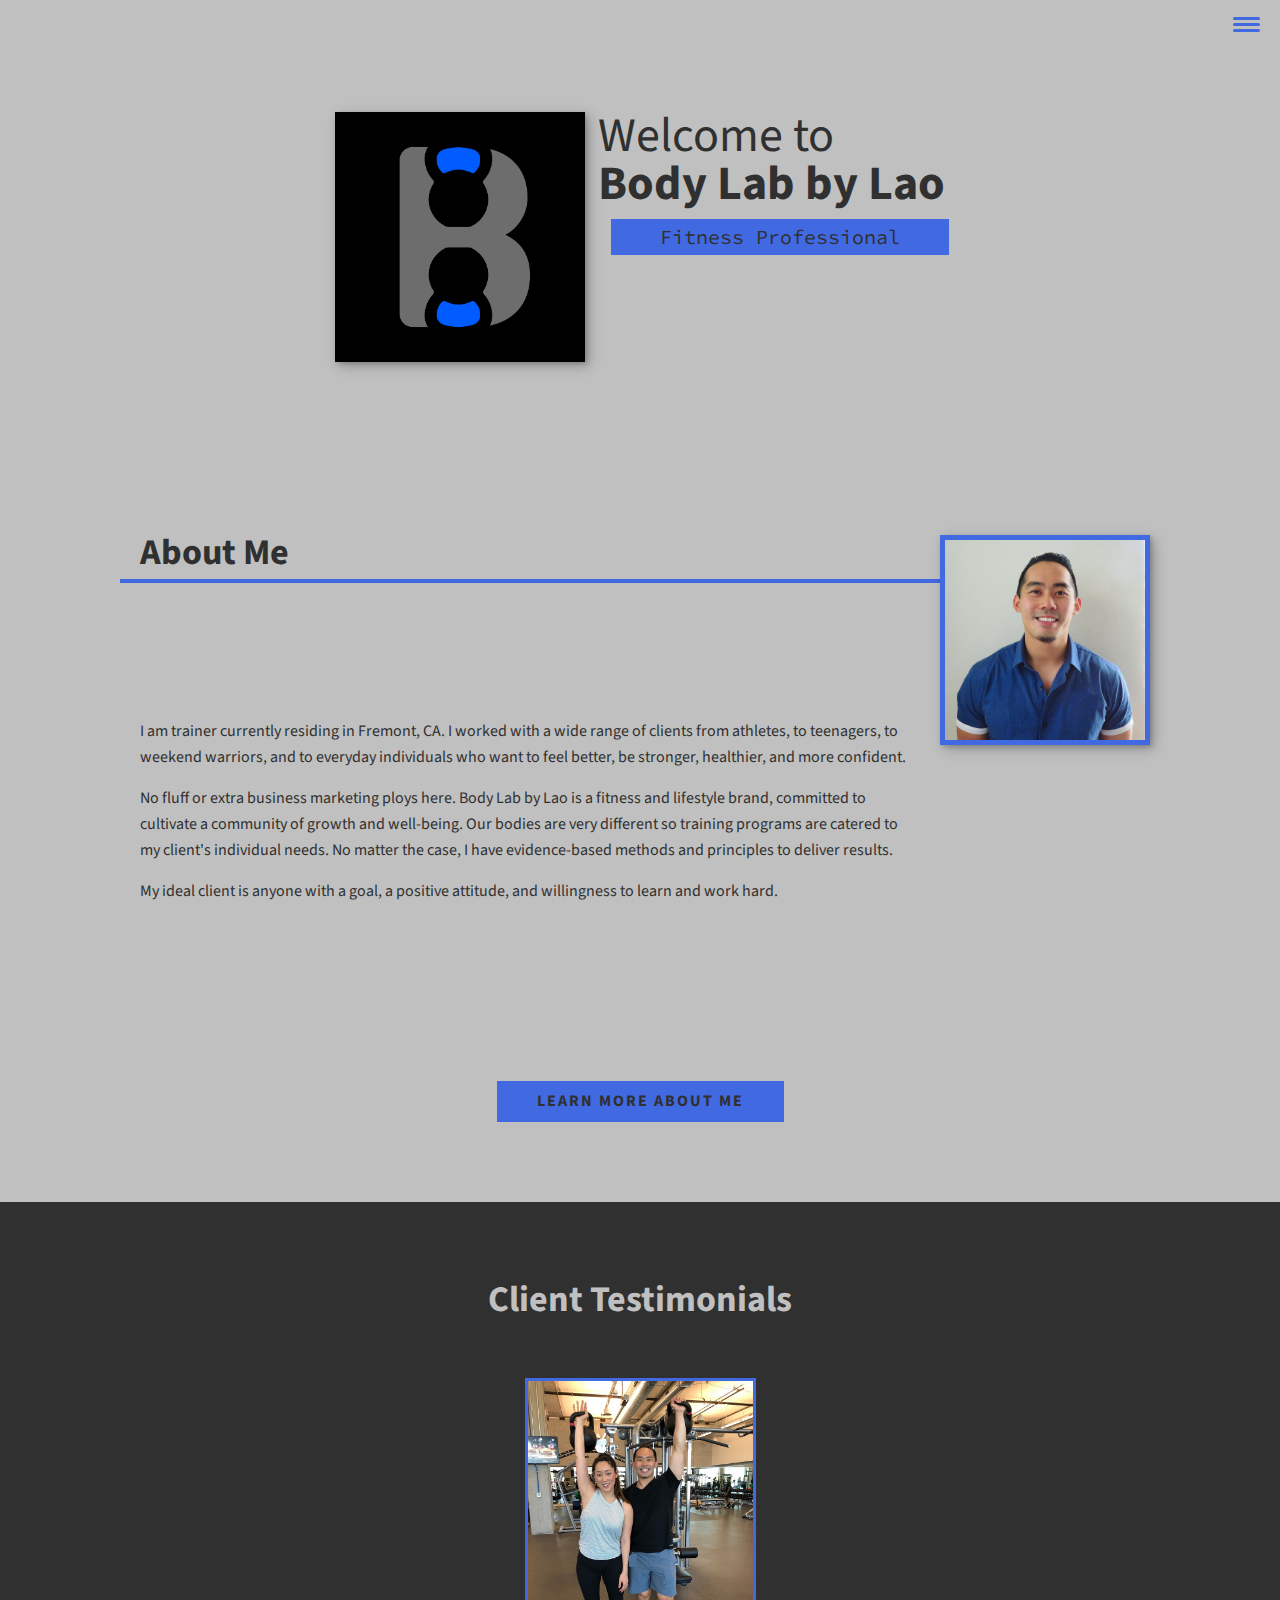
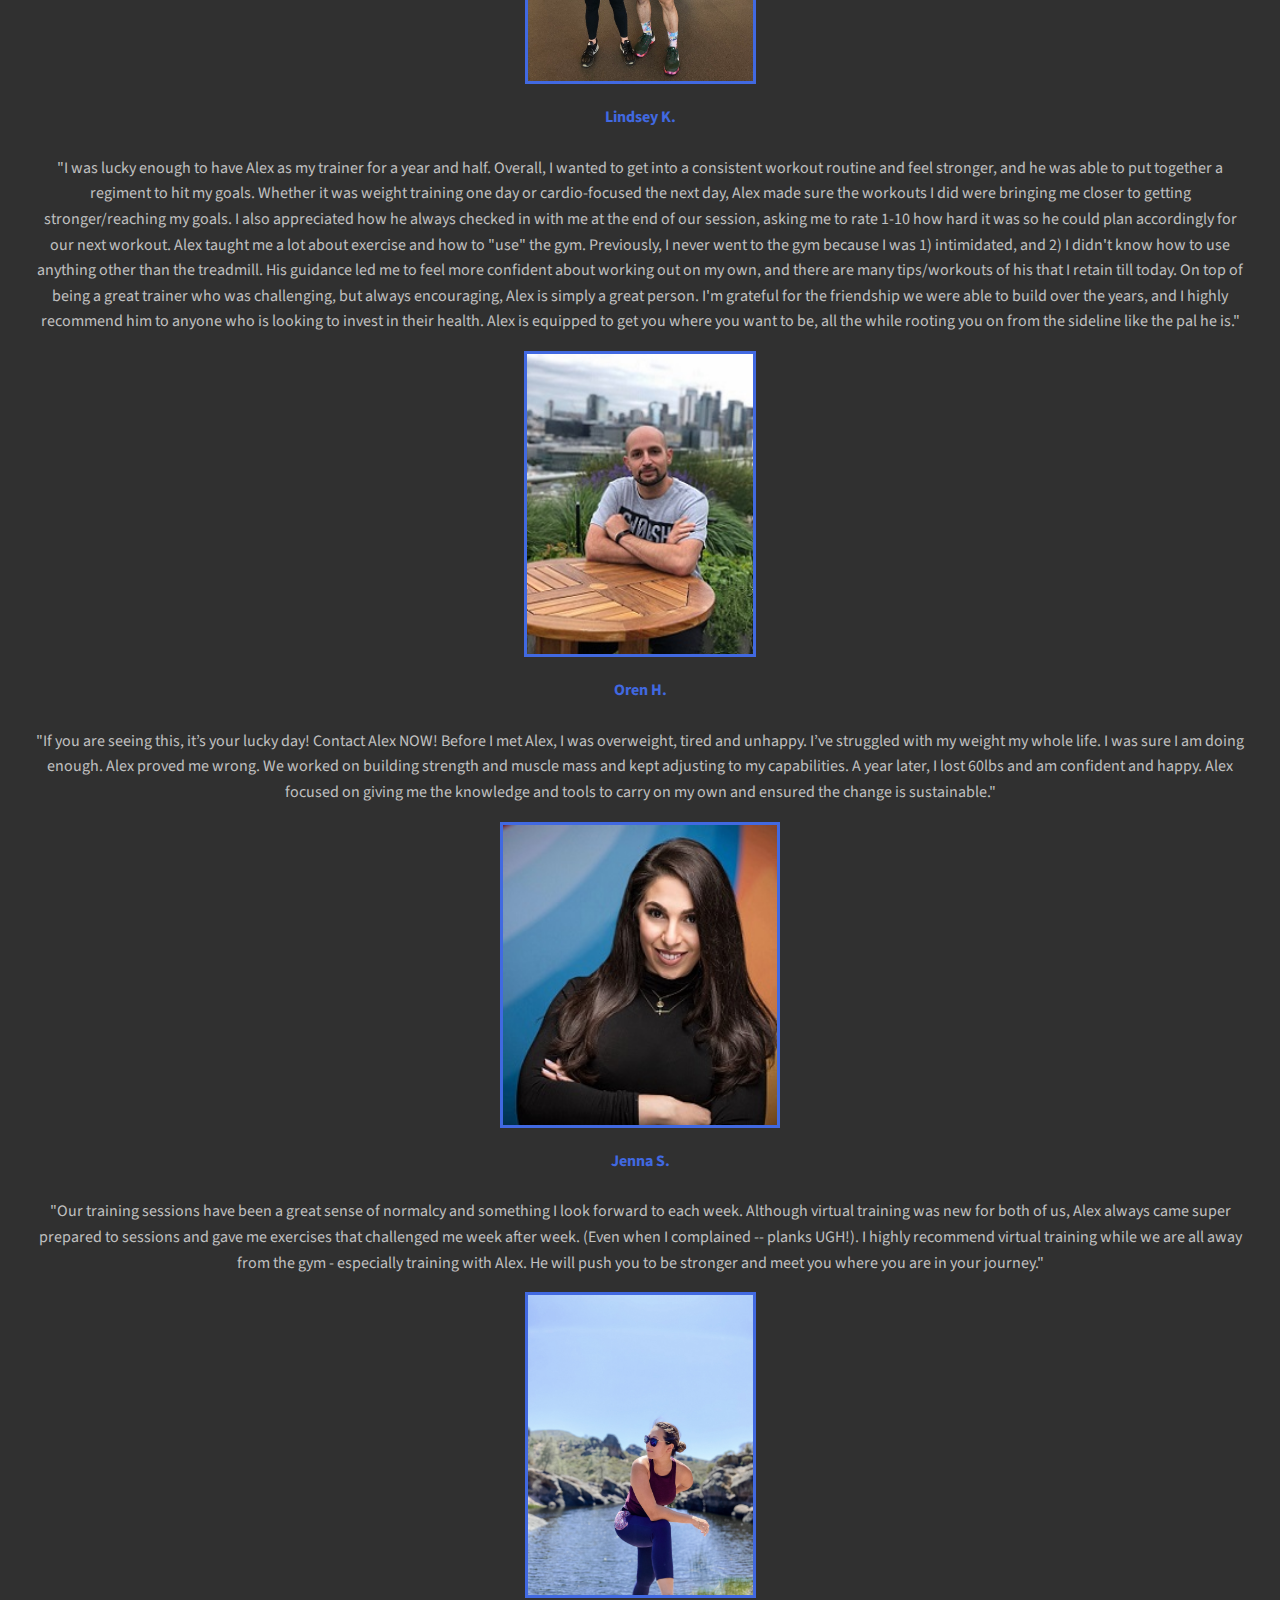
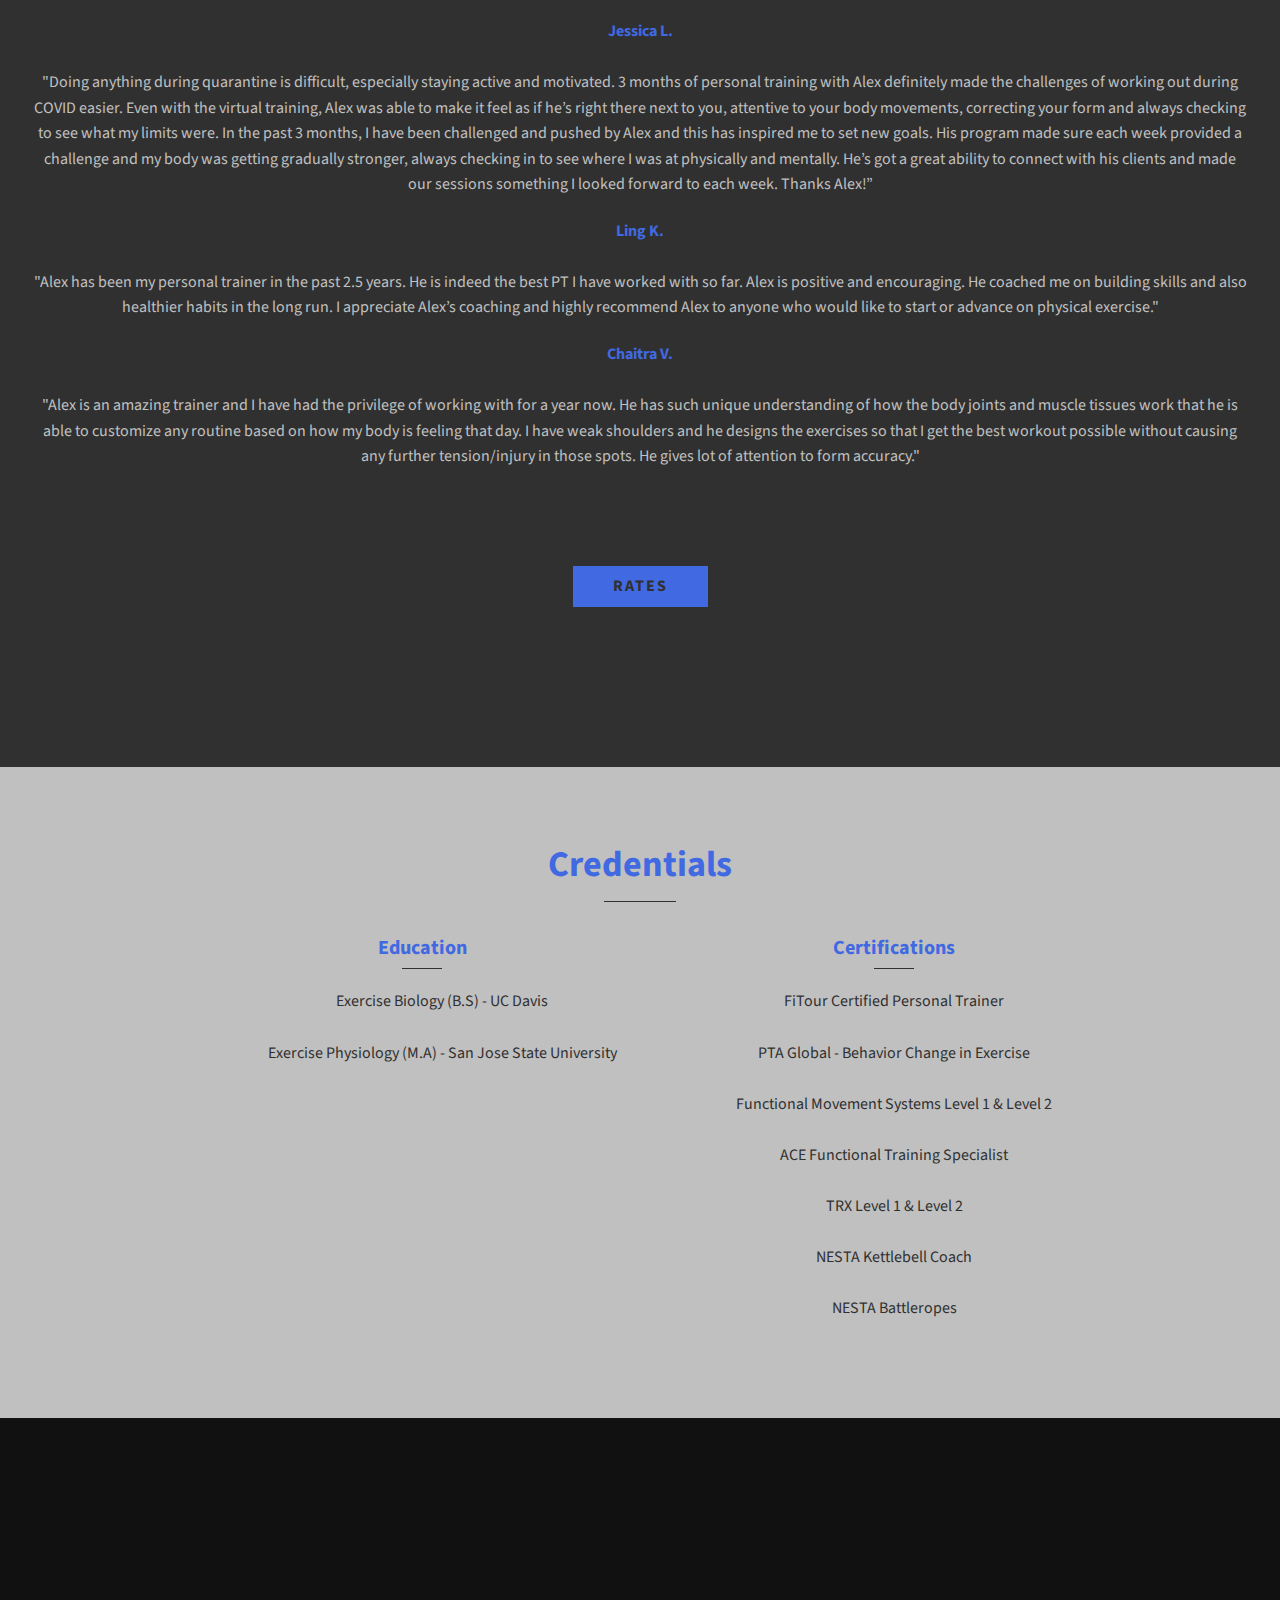
==== commit c017904e: "added Jessica picture" ====
--- a/index.html
+++ b/index.html
@@ -73,51 +73,59 @@
         <section class = "my-work" id="testimonials">
             <h2 class ="section__title section__title--work">Client Testimonials</h2>
 
+            <br></br>
 
+
+        <div class="row">
+            <div class="column">
+            <img src ="img/LK and AL (2).jpg" alt="Alex leaning against target" class = "center">
             <h4 class ="section__title section__title--services">Lindsey K.</h4>
-            <img src ="img/LK and AL (1).jpg" alt="Alex leaning against target" class = "center">
-            <p>I was lucky enough to have Alex as my trainer for a year and half. Overall, I wanted to get into a consistent workout routine and feel stronger, and he was able to put together a regiment to hit my goals.
+            <p>"I was lucky enough to have Alex as my trainer for a year and half. Overall, I wanted to get into a consistent workout routine and feel stronger, and he was able to put together a regiment to hit my goals.
                 Whether it was weight training one day or cardio-focused the next day, Alex made sure the workouts I did were bringing me closer to getting stronger/reaching my goals. I also appreciated how he always checked in with me at the end of our session, asking me to rate 1-10 how hard it was so he could plan accordingly for our next workout.
                 Alex taught me a lot about exercise and how to "use" the gym. Previously, I never went to the gym because I was 1) intimidated, and 2) I didn't know how to use anything other than the treadmill. His guidance led me to feel more confident about working out on my own, and there are many tips/workouts of his that I retain till today.
-                On top of being a great trainer who was challenging, but always encouraging, Alex is simply a great person. I'm grateful for the friendship we were able to build over the years, and I highly recommend him to anyone who is looking to invest in their health. Alex is equipped to get you where you want to be, all the while rooting you on from the sideline like the pal he is. </p>
+                On top of being a great trainer who was challenging, but always encouraging, Alex is simply a great person. I'm grateful for the friendship we were able to build over the years, and I highly recommend him to anyone who is looking to invest in their health. Alex is equipped to get you where you want to be, all the while rooting you on from the sideline like the pal he is."</p>
 
-            <h4 class ="section__title section__title--services">Chaitra V.</h4>
-
-            <p>Alex is an amazing trainer and I have had the privilege of working with for a year now. He has such unique understanding of how the body joints and muscle tissues work that he is able to customize any routine based on how my body is feeling that day.
-             I have weak shoulders and he designs the exercises so that I get the best workout possible without causing any further tension/injury in those spots.
-             He gives lot of attention to form accuracy </p>
+                    <img src="img/oren_1.jpg" alt="oren" class = "center">
 
             <h4 class ="section__title section__title--services">Oren H.</h4>
-
+            <p>"If you are seeing this, it’s your lucky day! Contact Alex NOW!
+                Before I met Alex, I was overweight, tired and unhappy. I’ve struggled with my weight my whole life.
+                I was sure I am doing enough. Alex proved me wrong. We worked on building strength and muscle mass and kept adjusting to my capabilities.
+                A year later, I lost 60lbs and am confident and happy. Alex focused on giving me the knowledge and tools to carry on my own and ensured the change is sustainable."</p>
+            </div>
+        </div>
             <div class="row">
                 <div class="column">
-                    <img src="img/oren_1.jpg" alt="Snow" class = "center">
-                </div>
-
-            <p>If you are seeing this, it’s your lucky day! Contact Alex NOW!
-                Before I met Alex, I was overweight, tired and unhappy. I’ve struggled with my weight my whole life.
-                I was sure I am doing enough. Alex proved me wrong. We worked on building strength and muscle mass and kept adjusting to my capabilities.
-                A year later, I lost 60lbs and am confident and happy. Alex focused on giving me the knowledge and tools to carry on my own and ensured the change is sustainable.</p>
-
+                    <img src="img/jenna.jpg" alt="jenna" class = "center">
+                    </div>
             <h4 class ="section__title section__title--services">Jenna S.</h4>
 
-            <p>Our training sessions have been a great sense of normalcy and something I look forward to each week. Although virtual training was new for both of us, Alex always came super prepared to sessions and gave me exercises that challenged me week after week.  (Even when I complained -- planks UGH!).
-            I highly recommend virtual training while we are all away from the gym - especially training with Alex. He will push you to be stronger and meet you where you are in your journey.</p>
+            <p>"Our training sessions have been a great sense of normalcy and something I look forward to each week. Although virtual training was new for both of us, Alex always came super prepared to sessions and gave me exercises that challenged me week after week.  (Even when I complained -- planks UGH!).
+            I highly recommend virtual training while we are all away from the gym - especially training with Alex. He will push you to be stronger and meet you where you are in your journey."</p>
 
-
-            <h4 class ="section__title section__title--services">Ling K.</h4>
-            <p>Alex has been my personal trainer in the past 2.5 years. He is indeed the best PT I have worked with so far. Alex is positive and encouraging. He coached me on building skills and also healthier habits in the long run.
-                I appreciate Alex’s coaching and highly recommend Alex to anyone who would like to start or advance on physical exercise.</p>
-
-
+                    <img src ="img/jessical.png" alt="jessica" class="center">
             <h4 class ="section__title section__title--services">Jessica L.</h4>
-            <p>Doing anything during quarantine is difficult, especially staying active and motivated.
+            <p>"Doing anything during quarantine is difficult, especially staying active and motivated.
                 3 months of personal training with Alex definitely made the challenges of working out during COVID easier.
                 Even with the virtual training, Alex was able to make it feel as if he’s right there next to you, attentive to your body movements, correcting your form and always checking to see what my limits were.  In the past 3 months, I have been challenged and pushed by Alex and this has inspired me to set new goals.
                 His program made sure each week provided a challenge and my body was getting gradually stronger, always checking in to see where I was at physically and mentally.
                 He’s got a great ability to connect with his clients and made our sessions something I looked forward to each week.  Thanks Alex!”</p>
 
+            <h4 class ="section__title section__title--services">Ling K.</h4>
+            <p>"Alex has been my personal trainer in the past 2.5 years. He is indeed the best PT I have worked with so far. Alex is positive and encouraging. He coached me on building skills and also healthier habits in the long run.
+                I appreciate Alex’s coaching and highly recommend Alex to anyone who would like to start or advance on physical exercise."</p>
+
+
+
+            <h4 class ="section__title section__title--services">Chaitra V.</h4>
+
+            <p>"Alex is an amazing trainer and I have had the privilege of working with for a year now. He has such unique understanding of how the body joints and muscle tissues work that he is able to customize any routine based on how my body is feeling that day.
+                 I have weak shoulders and he designs the exercises so that I get the best workout possible without causing any further tension/injury in those spots.
+                 He gives lot of attention to form accuracy." </p>
+
+
             </div>
+
 
             <section class ="my-work" id="pricing">
                 <a target=”_blank” href= "pricing.html" class ="btn">Rates</a>
@@ -168,7 +176,6 @@
 
             <iframe src="https://www.vcita.com/widgets/sidebar/qru1228jhm5umwwp?frontage_iframe=true&ver=2" width="100%" height="200"  scrolling="no"  frameborder="0" style="max-width:525px; "></iframe>
 
-
             <ul class="social-list">
                 <li class = "social-list__item"><a class="social-list__link" href ="https://www.linkedin.com/in/alex-lao-17882182/">
                     <i class="fab fa-linkedin"></i>
--- a/css/style.css
+++ b/css/style.css
@@ -28,7 +28,9 @@
   display: block;
   margin-left: auto;
   margin-right: auto;
-  width: 50%;
+  width: auto;
+  height: 300px;
+  border: 3px solid #4169e1;
 }
 
 table, th, td {
@@ -398,7 +400,12 @@
     text-align: center;
 }
 
-
+.bio-center {
+  display: block;
+  margin-left: auto;
+  margin-right: auto;
+  width: 25%;
+}
 
 
 .portfolio {
@@ -433,7 +440,7 @@
     opacity: 0.5;
 }
 
-/* 
+/*
 .wrapper {
   display: grid;
   grid-template-columns: repeat(3, 1fr);
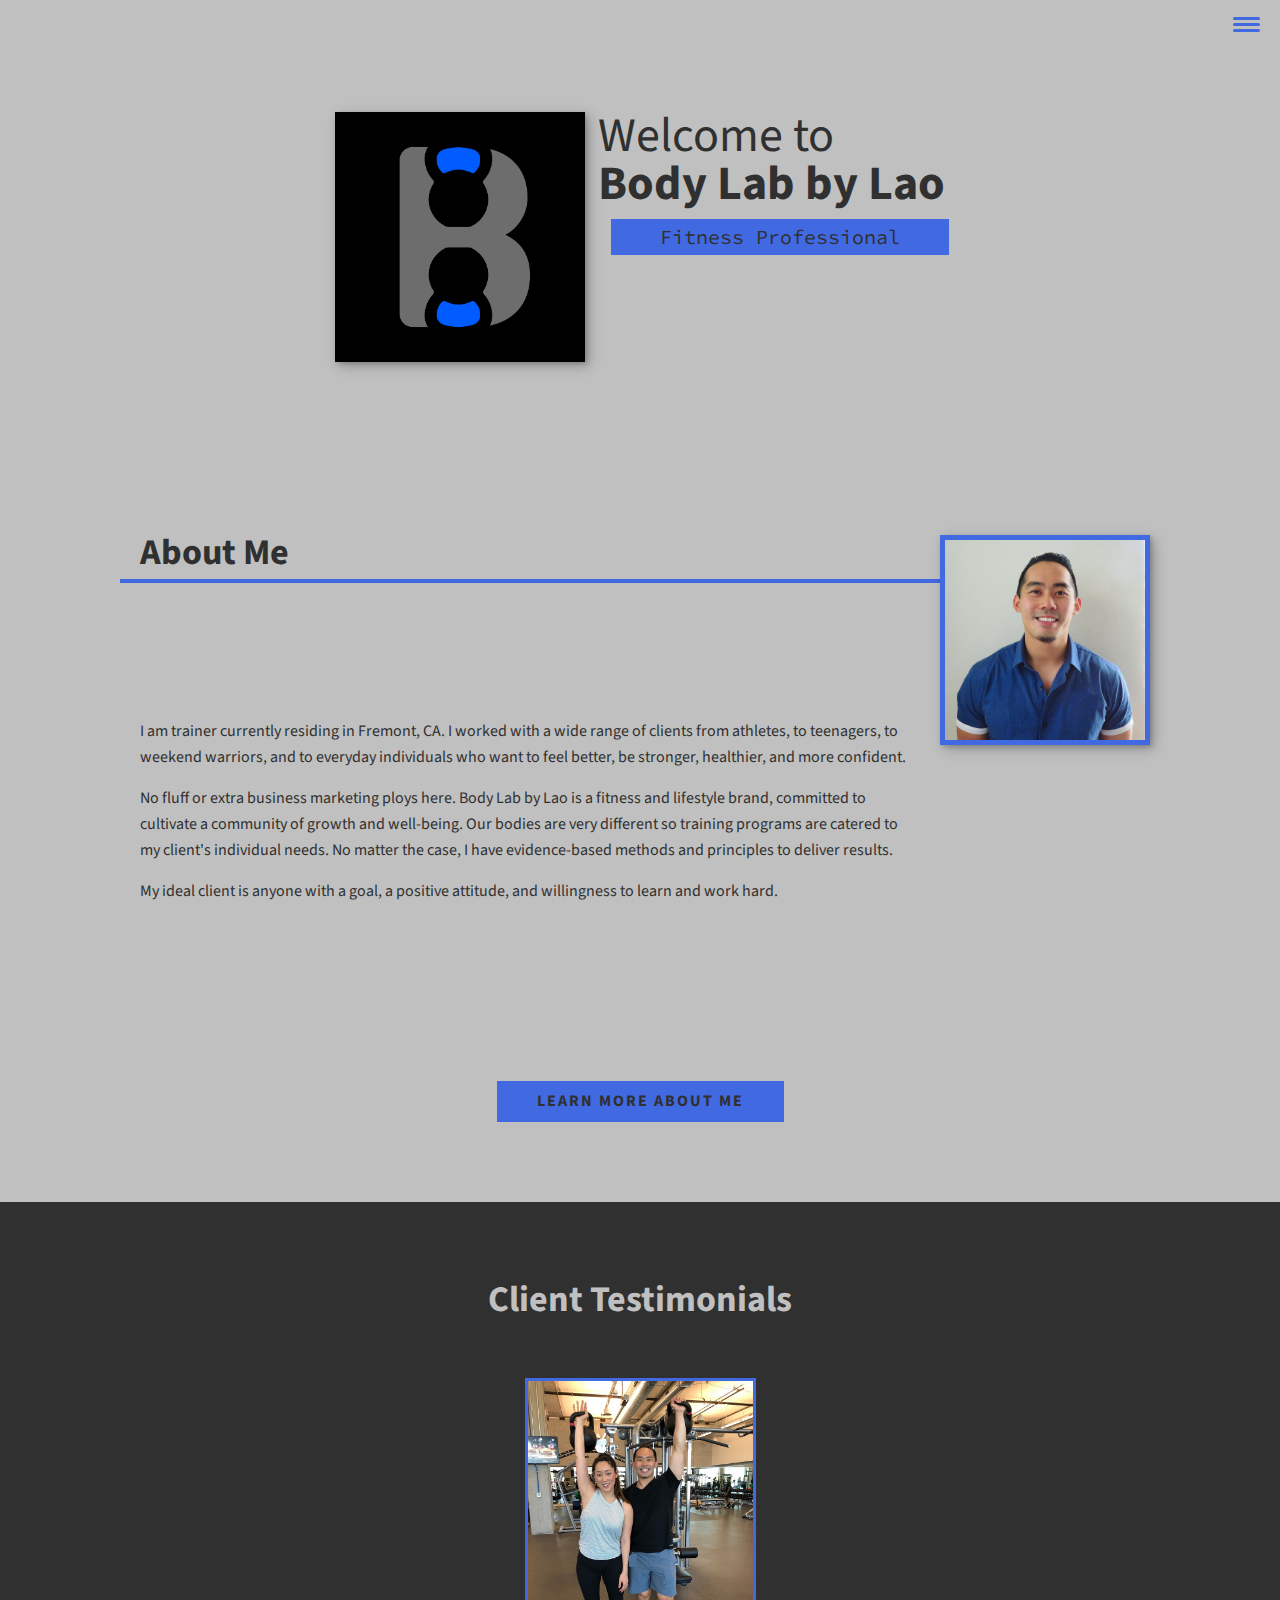
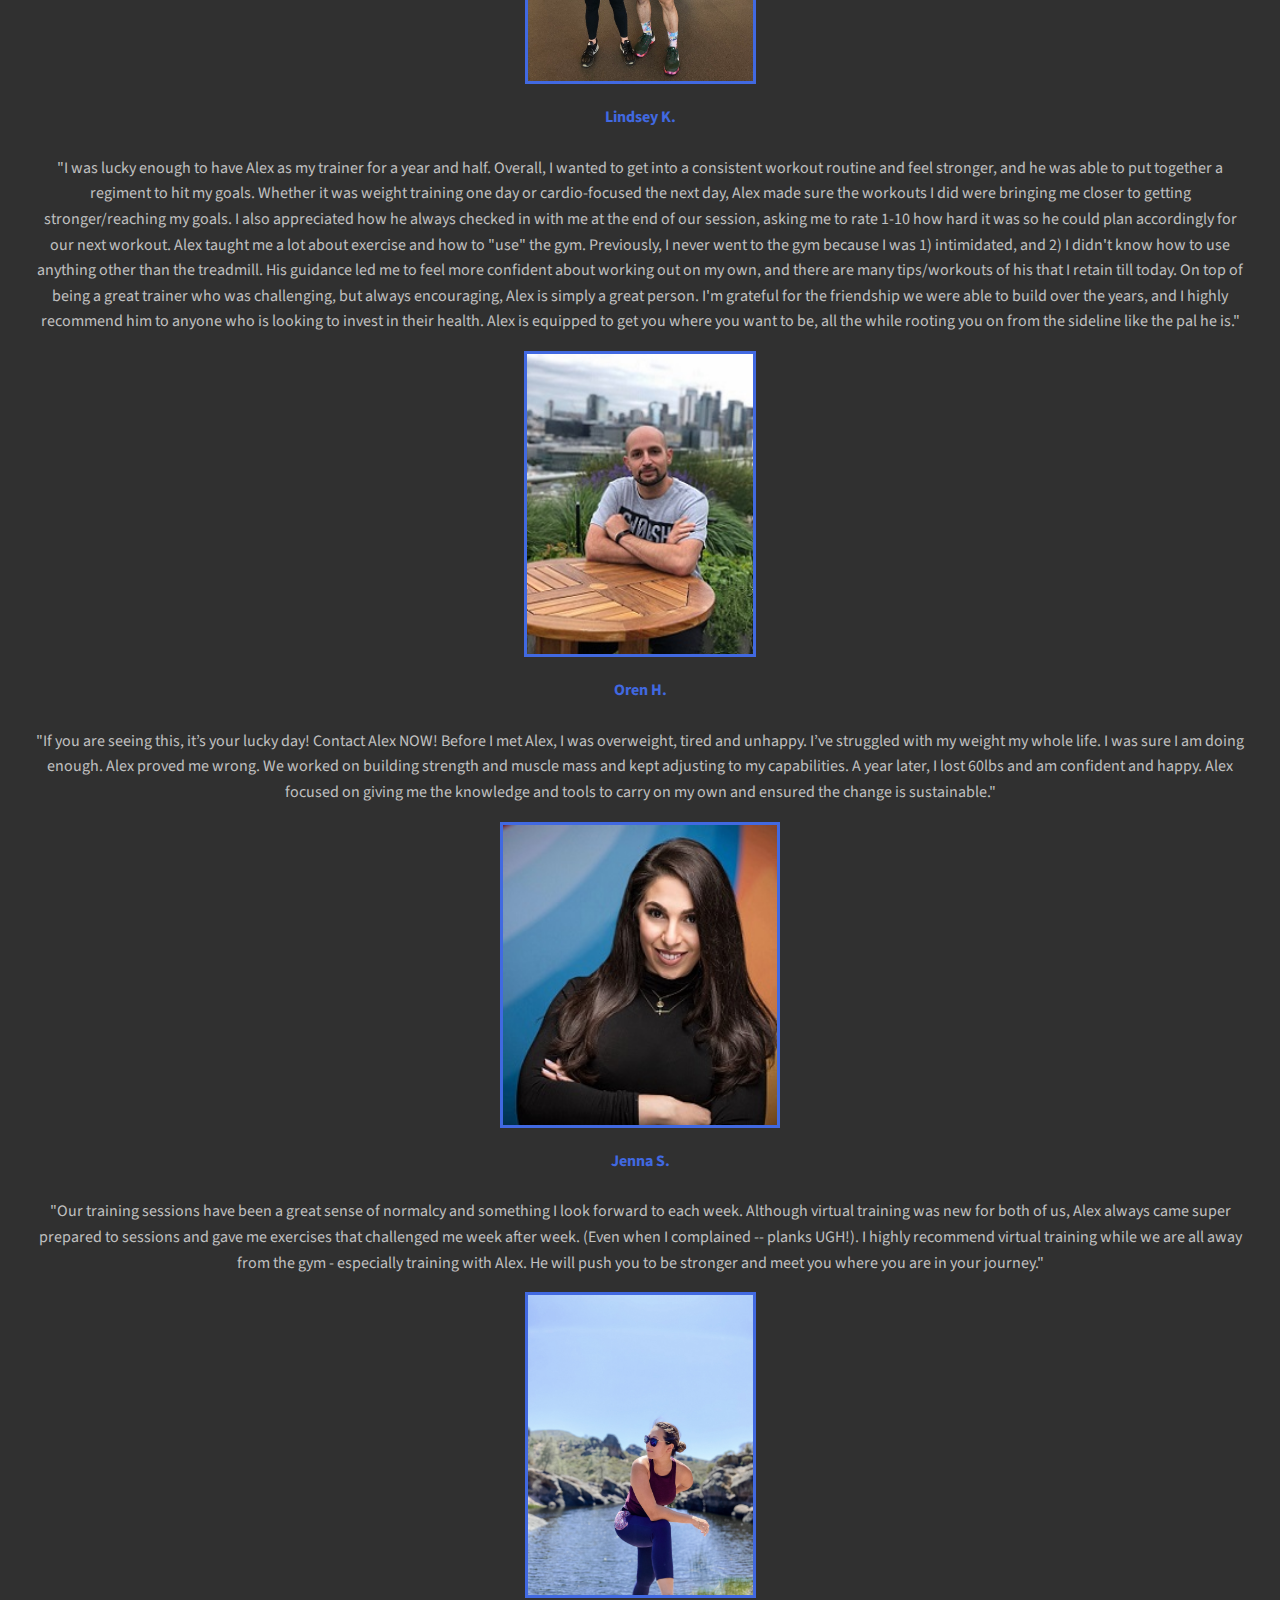
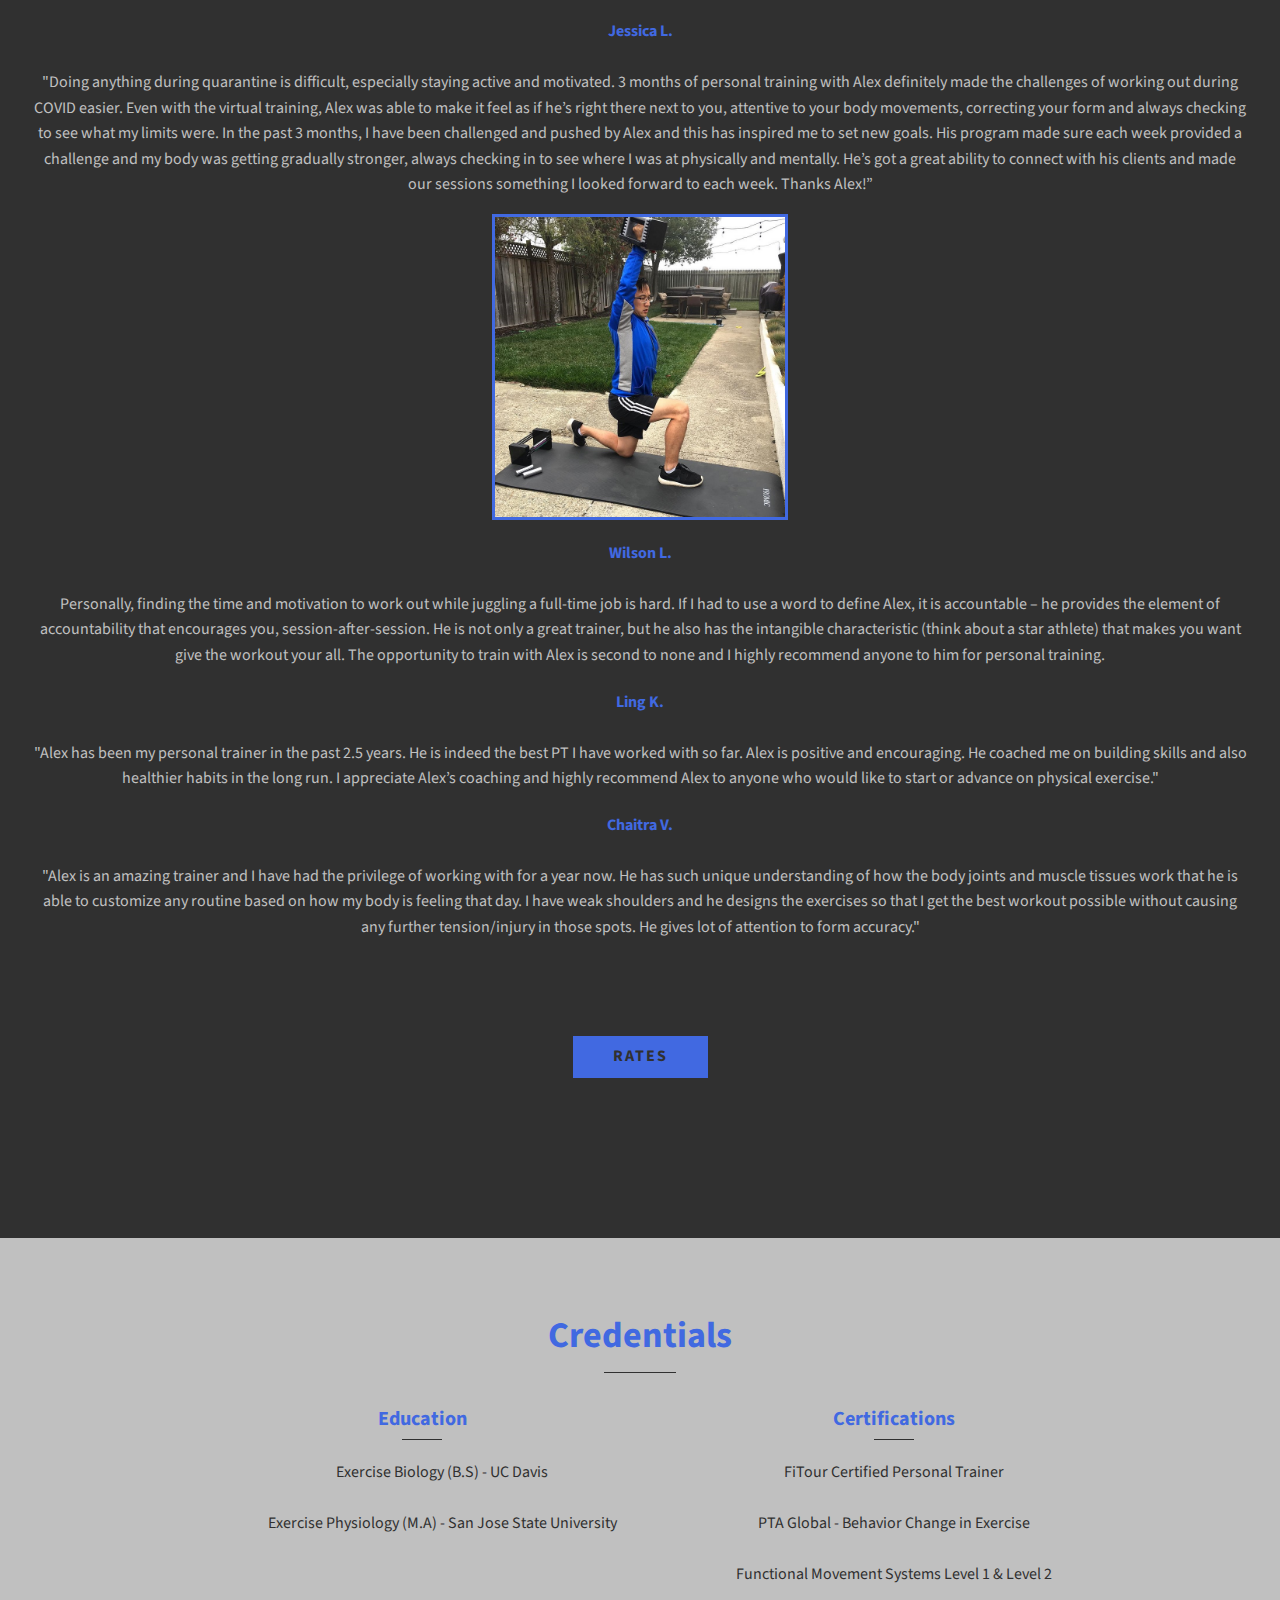
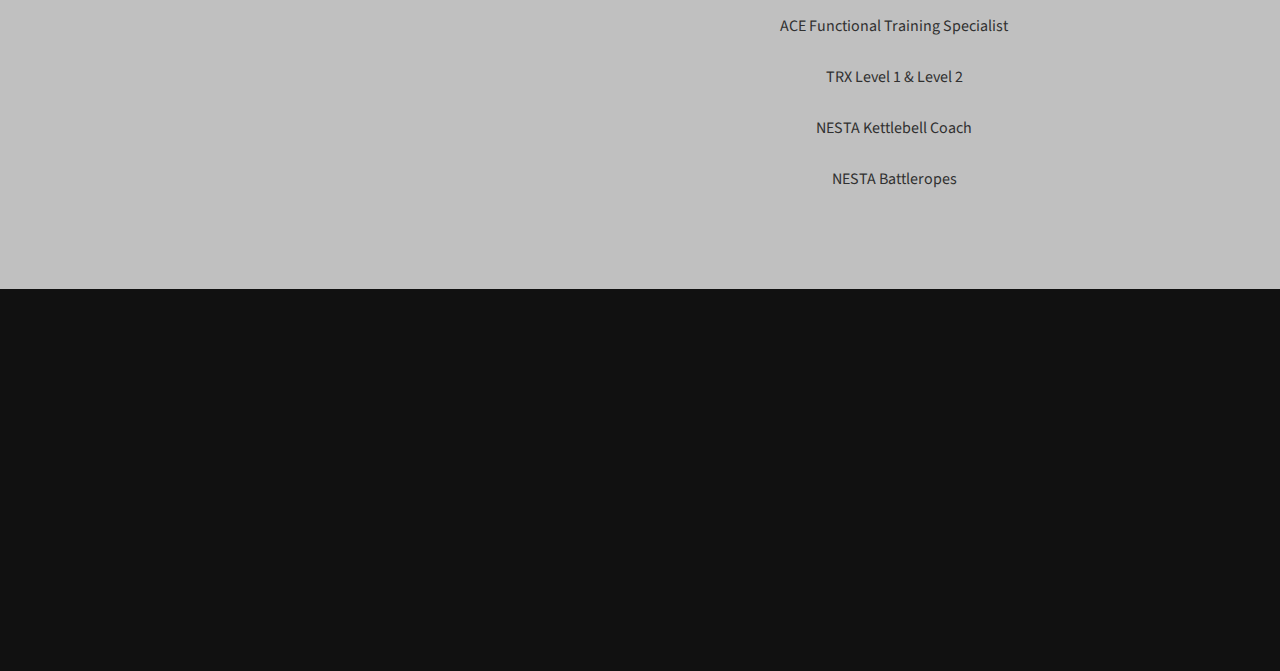
==== commit 041f270e: "Added Wilson bio" ====
--- a/index.html
+++ b/index.html
@@ -111,6 +111,11 @@
                 His program made sure each week provided a challenge and my body was getting gradually stronger, always checking in to see where I was at physically and mentally.
                 He’s got a great ability to connect with his clients and made our sessions something I looked forward to each week.  Thanks Alex!”</p>
 
+                <img src ="img/wilson (2).jpg" alt="wilson" class="center">
+            <h4 class ="section__title section__title--services">Wilson L.</h4>
+            <p>Personally, finding the time and motivation to work out while juggling a full-time job is hard. If I had to use a word to define Alex, it is accountable – he provides the element of accountability that encourages you, session-after-session. He is not only a great trainer, but he also has the intangible characteristic (think about a star athlete) that makes you want give the workout your all. The opportunity to train with Alex is second to none and I highly recommend anyone to him for personal training.</p>
+
+
             <h4 class ="section__title section__title--services">Ling K.</h4>
             <p>"Alex has been my personal trainer in the past 2.5 years. He is indeed the best PT I have worked with so far. Alex is positive and encouraging. He coached me on building skills and also healthier habits in the long run.
                 I appreciate Alex’s coaching and highly recommend Alex to anyone who would like to start or advance on physical exercise."</p>
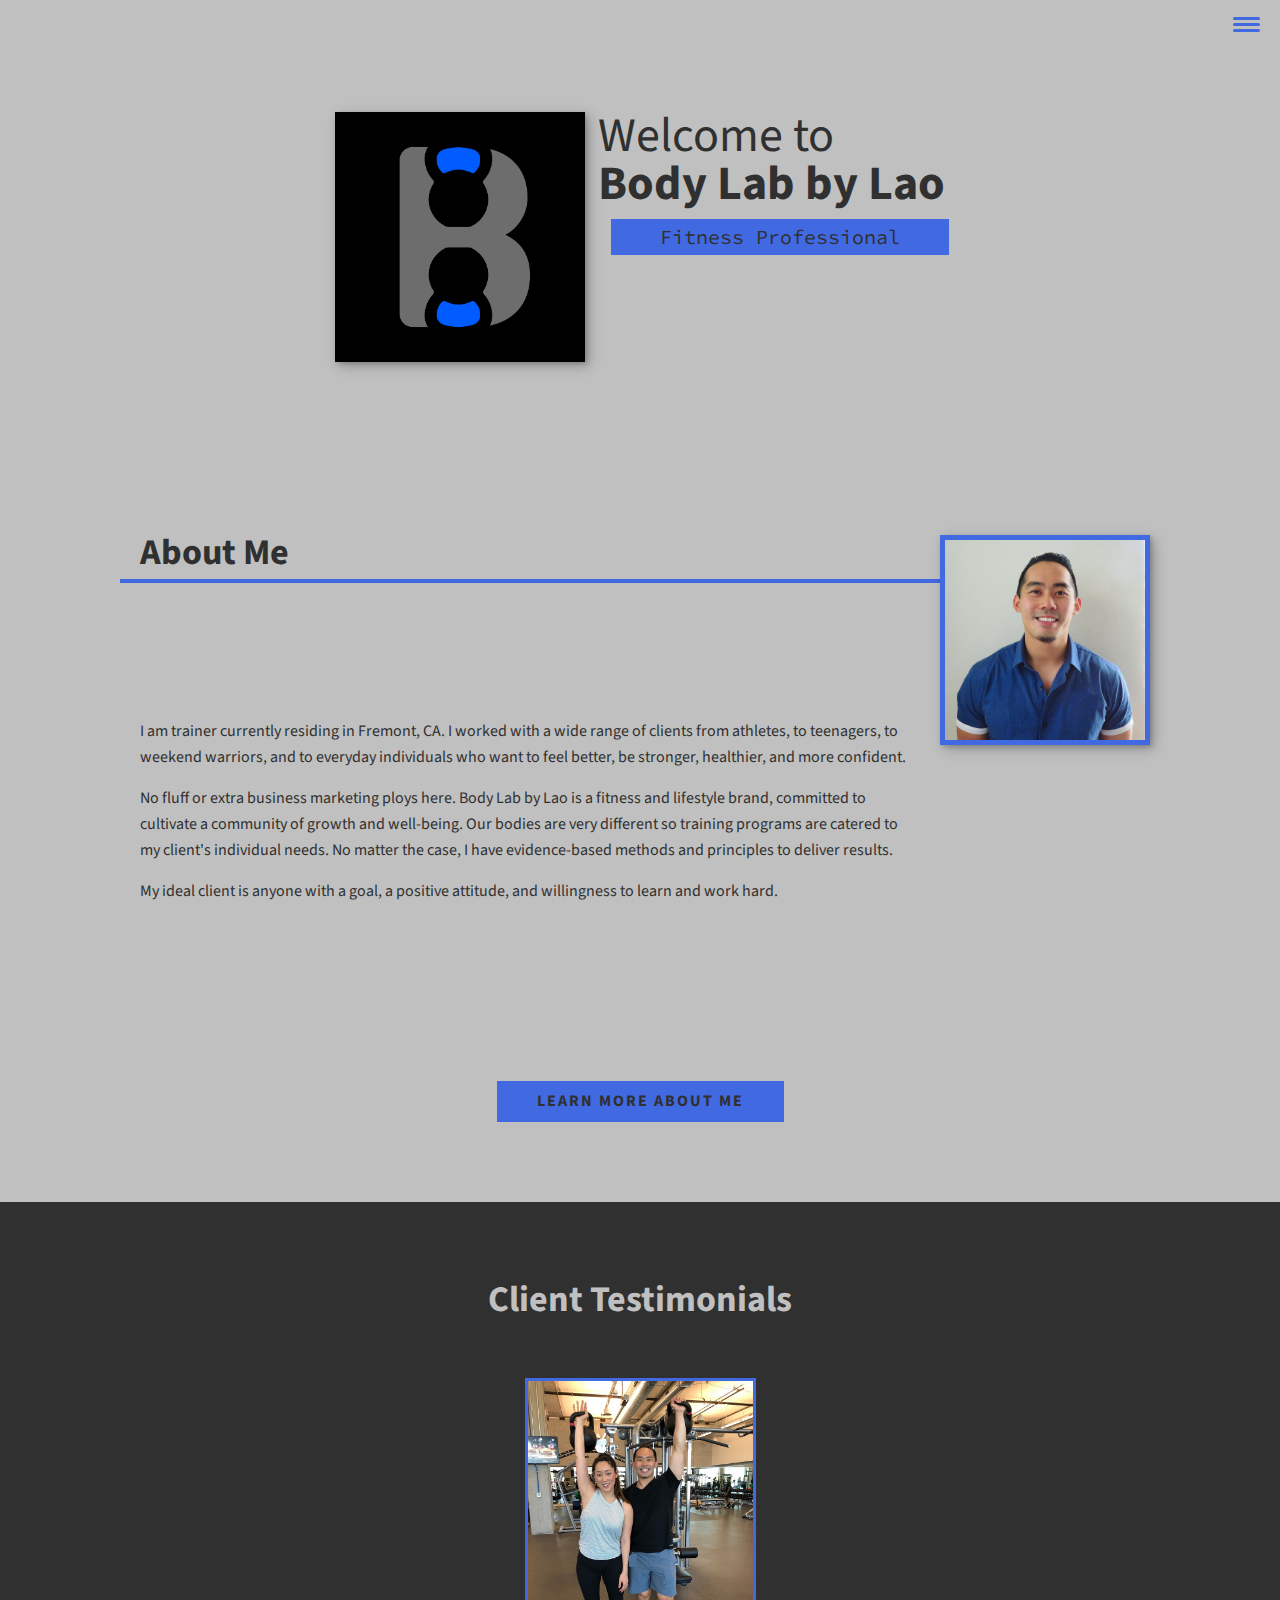
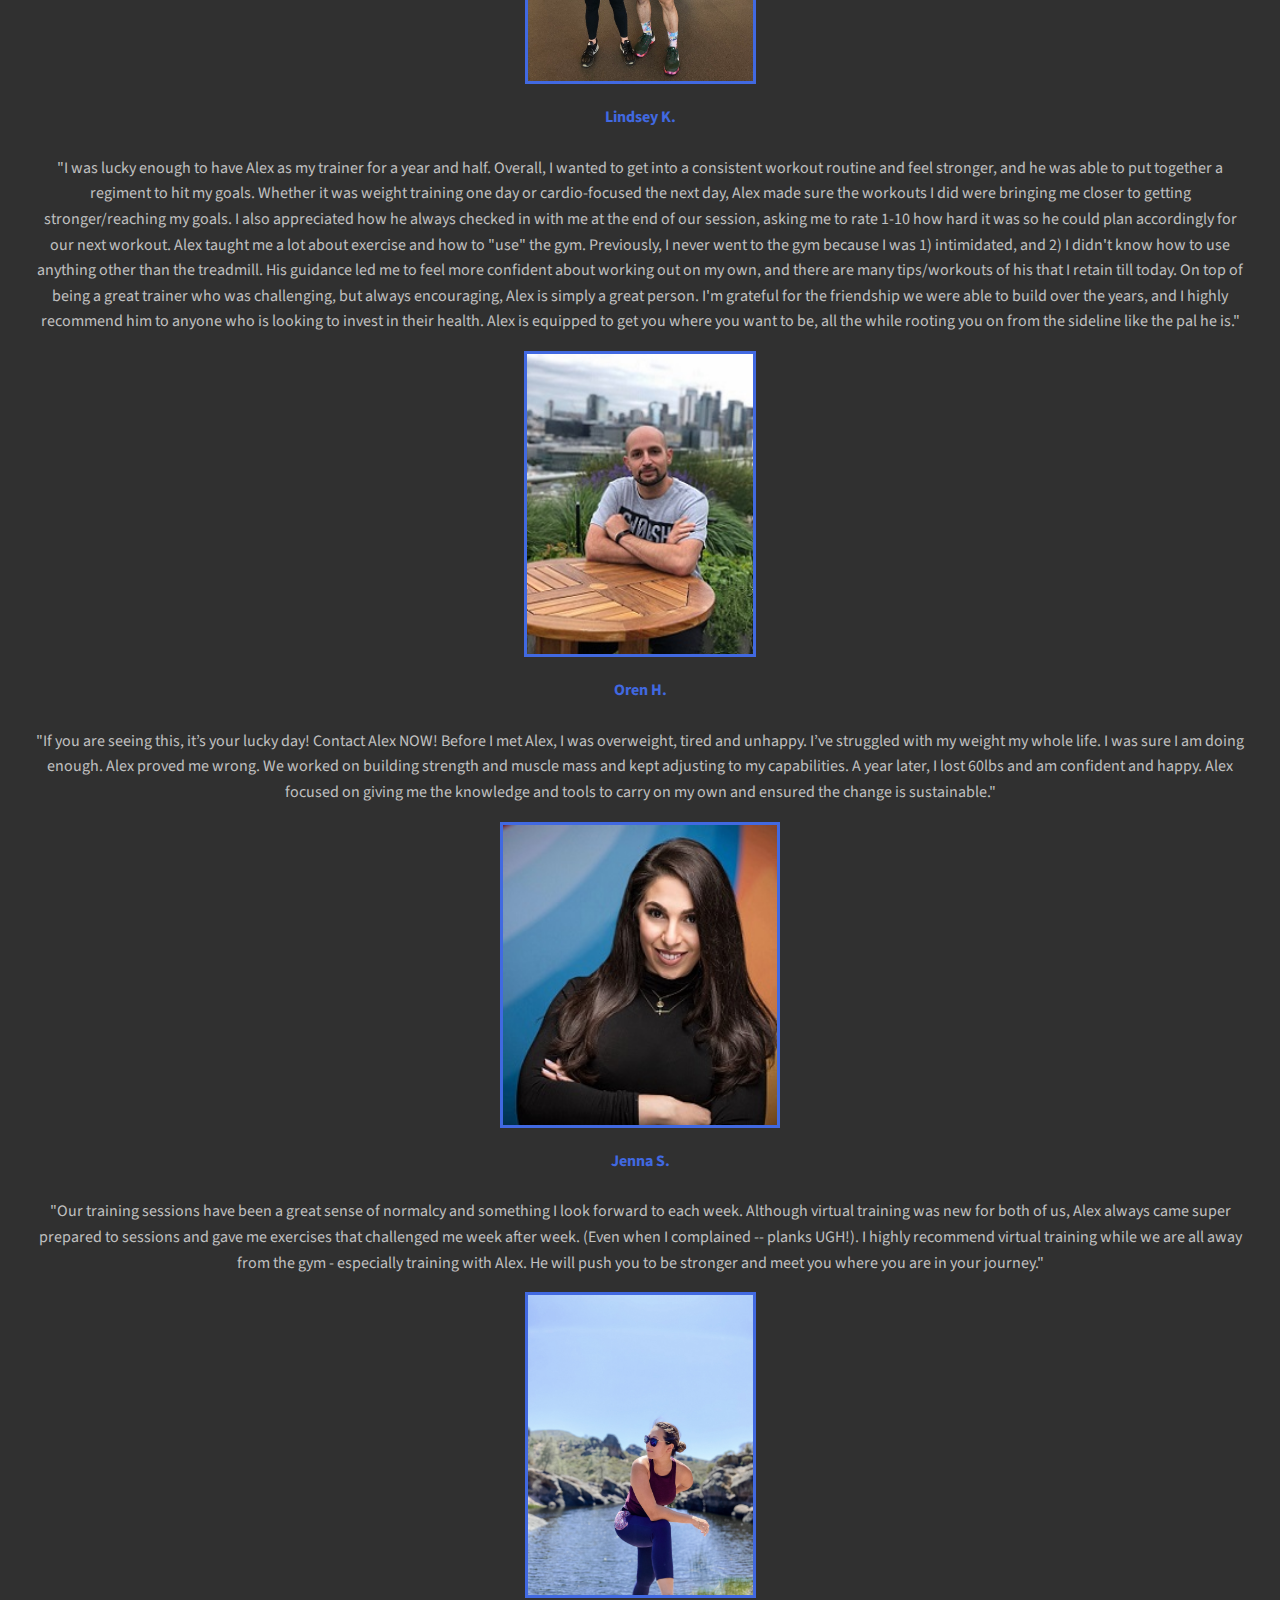
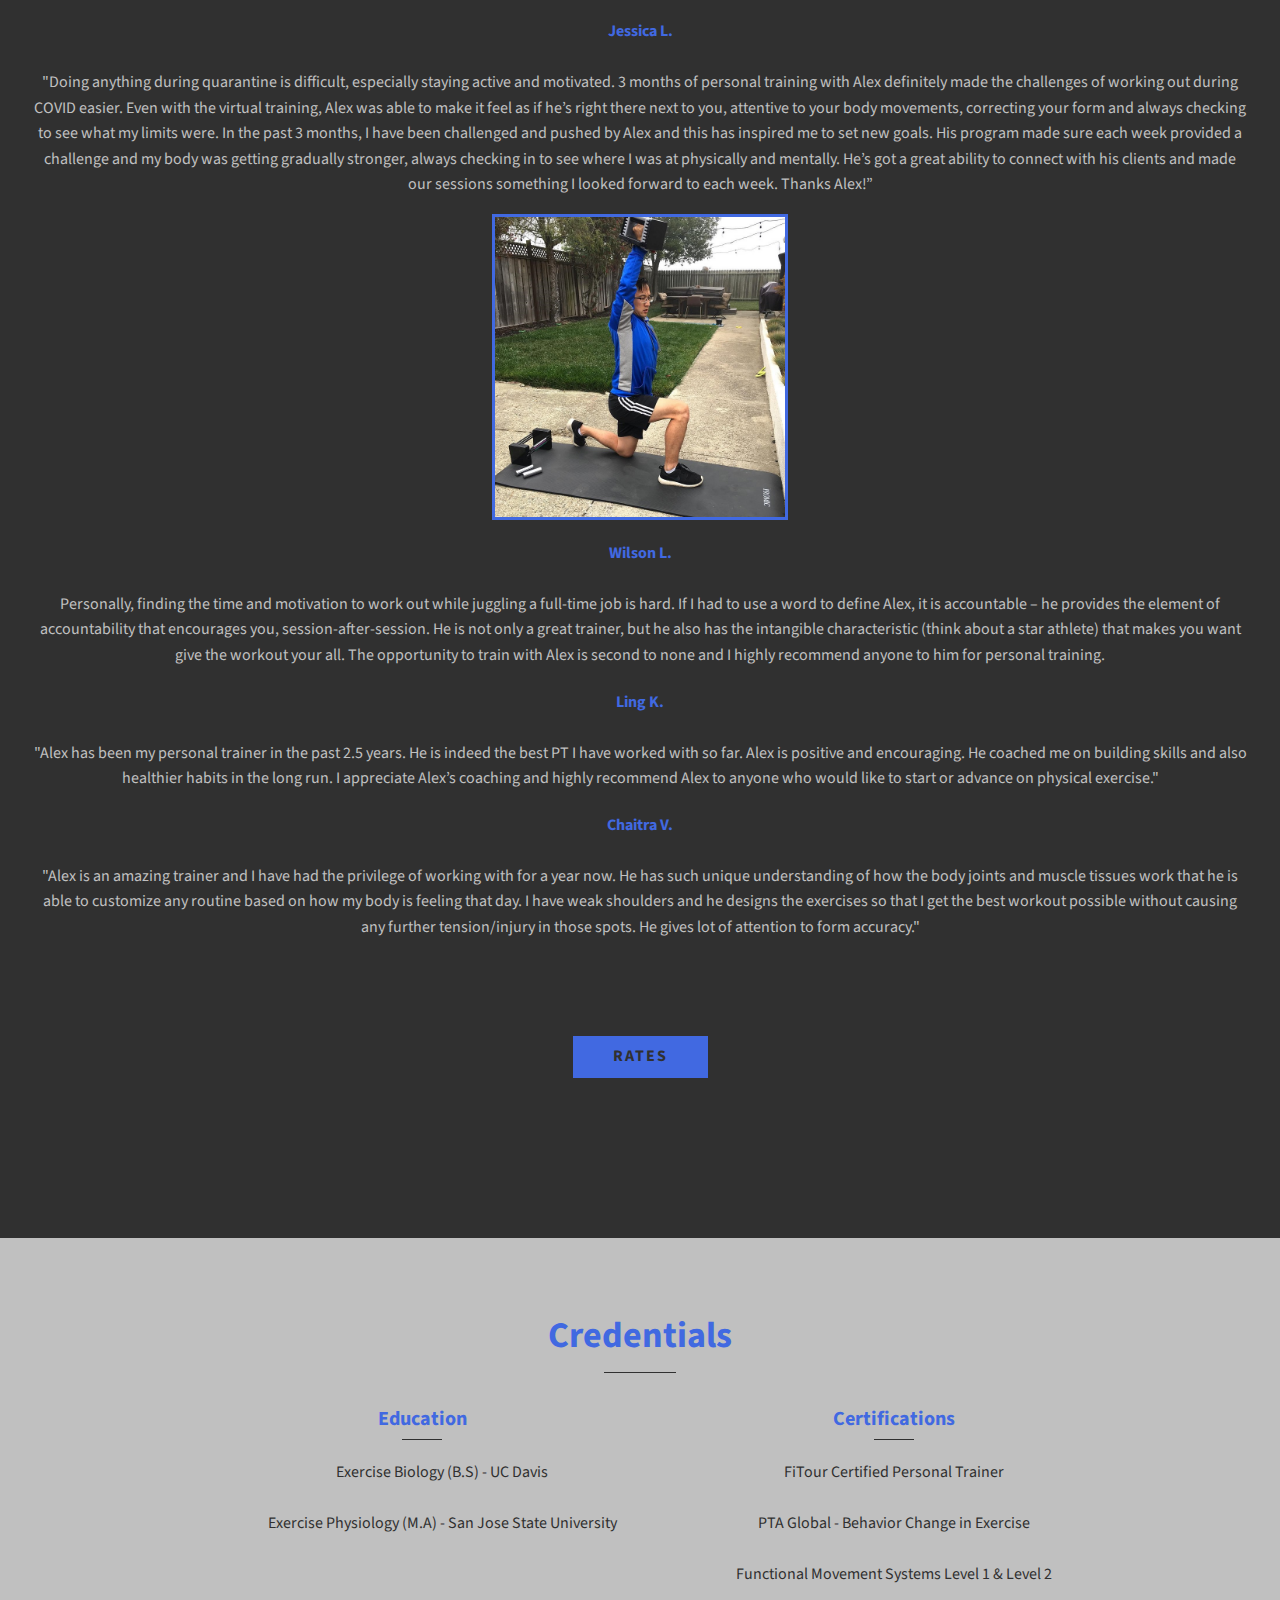
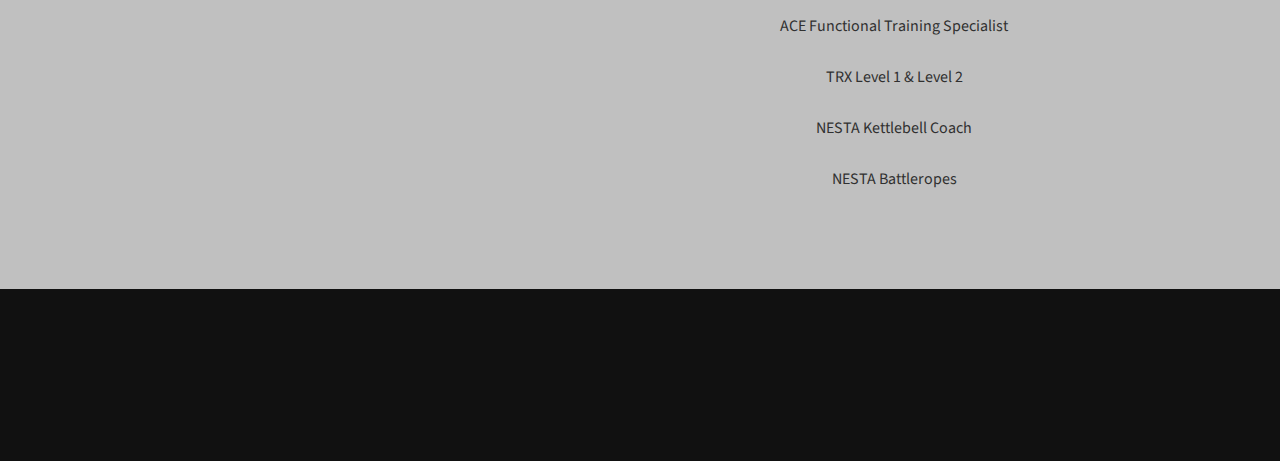
==== commit 629b608d: "Added new widget" ====
--- a/index.html
+++ b/index.html
@@ -177,9 +177,24 @@
 
 
         <footer class ="footer">
-
-
-            <iframe src="https://www.vcita.com/widgets/sidebar/qru1228jhm5umwwp?frontage_iframe=true&ver=2" width="100%" height="200"  scrolling="no"  frameborder="0" style="max-width:525px; "></iframe>
+            <script type='text/javascript' charset='utf-8'>
+  window.liveSiteAsyncInit = function() {
+    LiveSite.init({
+      id : 'WI-W5WBRRFE3LA6N9MN588N'
+    });
+  };
+  (function(d, s, id){
+    var js, fjs = d.getElementsByTagName(s)[0],
+        p = 'https://',
+        r = Math.floor(new Date().getTime() / 1000000);
+    if (d.getElementById(id)) {return;}
+    js = d.createElement(s); js.id = id;
+    js.src = p + "d2ra6nuwn69ktl.cloudfront.net/assets/livesite.js?" + r;
+    fjs.parentNode.insertBefore(js, fjs);
+  }(document, 'script', 'livesite-jssdk'));
+</script>
+
+            <!-- <iframe src="https://www.vcita.com/widgets/sidebar/qru1228jhm5umwwp?frontage_iframe=true&ver=2" width="100%" height="200"  scrolling="no"  frameborder="0" style="max-width:525px; "></iframe> -->
 
             <ul class="social-list">
                 <li class = "social-list__item"><a class="social-list__link" href ="https://www.linkedin.com/in/alex-lao-17882182/">
